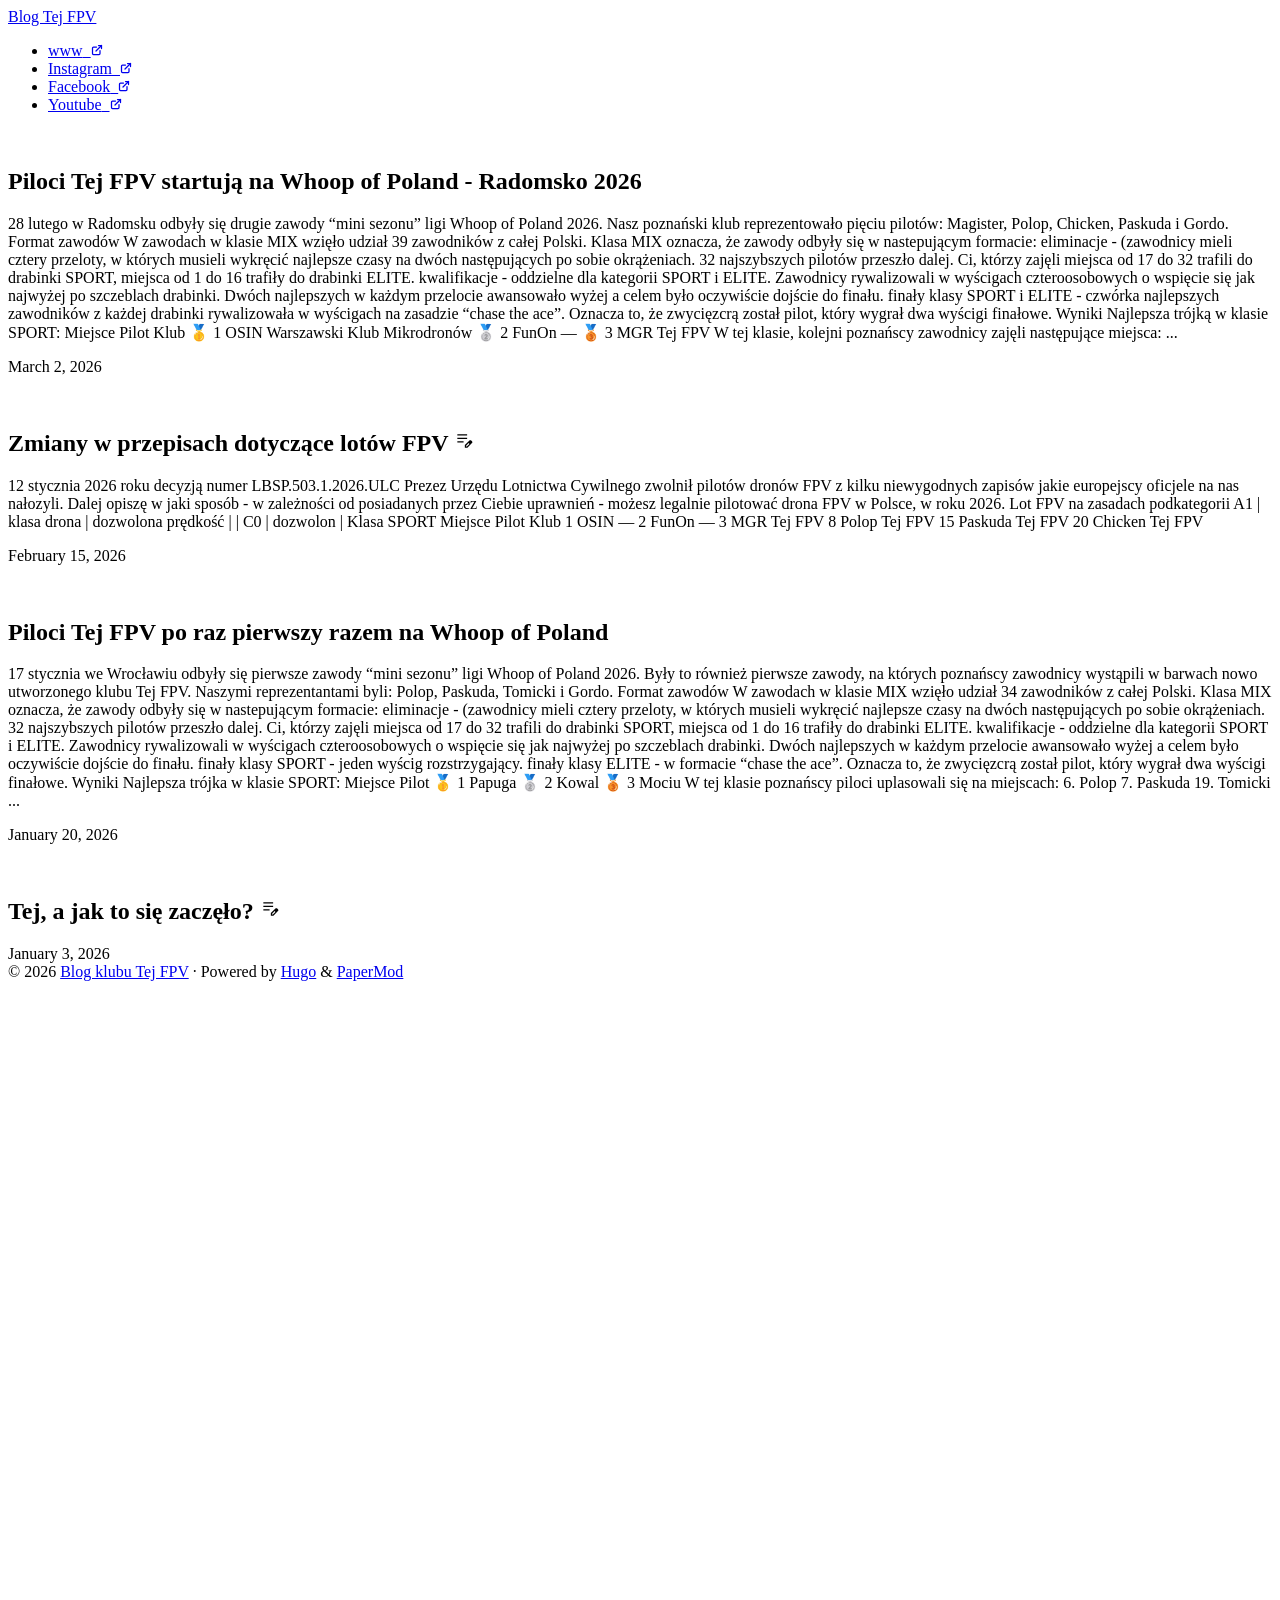
==== public/index.html @ b45e1db7 "konfuguracja pod github pages" ====
<!DOCTYPE html>
<html lang="en" dir="auto" data-theme="light">

<head>
	<meta name="generator" content="Hugo 0.154.5"><script src="/GordoIT/tejFPVblog.git/livereload.js?mindelay=10&amp;v=2&amp;port=1313&amp;path=GordoIT/tejFPVblog.git/livereload" data-no-instant defer></script><meta charset="utf-8">
<meta http-equiv="X-UA-Compatible" content="IE=edge">
<meta name="viewport" content="width=device-width, initial-scale=1, shrink-to-fit=no">
<meta name="robots" content="noindex, nofollow">
<title>Blog klubu Tej FPV</title>

<meta name="description" content="">
<meta name="author" content="">
<link rel="canonical" href="http://localhost:1313/GordoIT/tejFPVblog.git/">
<link crossorigin="anonymous" href="/GordoIT/tejFPVblog.git/assets/css/stylesheet.css" rel="preload stylesheet" as="style">
<link rel="icon" href="http://localhost:1313/favicon.ico">
<link rel="icon" type="image/png" sizes="16x16" href="http://localhost:1313/favicon-16x16.png">
<link rel="icon" type="image/png" sizes="32x32" href="http://localhost:1313/favicon-32x32.png">
<link rel="apple-touch-icon" href="http://localhost:1313/apple-touch-icon.png">
<link rel="mask-icon" href="http://localhost:1313/GordoIT/tejFPVblog.git/safari-pinned-tab.svg">
<meta name="theme-color" content="#2e2e33">
<meta name="msapplication-TileColor" content="#2e2e33">
<link rel="alternate" type="application/rss+xml" href="http://localhost:1313/GordoIT/tejFPVblog.git/index.xml" title="rss">
<link rel="alternate" hreflang="en" href="http://localhost:1313/GordoIT/tejFPVblog.git/">
<noscript>
    <style>
        #theme-toggle,
        .top-link {
            display: none;
        }

    </style>
</noscript>
</head>
<body class="list" id="top">
    <header class="header">
    <nav class="nav">
        <div class="logo">
            <a href="http://localhost:1313/GordoIT/tejFPVblog.git/" accesskey="h" title="Blog Tej FPV (Alt + H)">
                <img src="http://localhost:1313/apple-touch-icon.png" alt="" aria-label="logo"
                    height="55">Blog Tej FPV</a>
            <div class="logo-switches">
            </div>
        </div>
        <ul id="menu">
            <li>
                <a href="https://tejfpv.pl" title="www">
                    <span>www</span>&nbsp;
                    <svg fill="none" shape-rendering="geometricPrecision" stroke="currentColor" stroke-linecap="round"
                        stroke-linejoin="round" stroke-width="2.5" viewBox="0 0 24 24" height="12" width="12">
                        <path d="M18 13v6a2 2 0 01-2 2H5a2 2 0 01-2-2V8a2 2 0 012-2h6"></path>
                        <path d="M15 3h6v6"></path>
                        <path d="M10 14L21 3"></path>
                    </svg>
                </a>
            </li>
            <li>
                <a href="https://www.instagram.com/tej.fpv?igsh=d2VzbWdrbzBraWk=&amp;utm_source=qr" title="Instagram">
                    <span>Instagram</span>&nbsp;
                    <svg fill="none" shape-rendering="geometricPrecision" stroke="currentColor" stroke-linecap="round"
                        stroke-linejoin="round" stroke-width="2.5" viewBox="0 0 24 24" height="12" width="12">
                        <path d="M18 13v6a2 2 0 01-2 2H5a2 2 0 01-2-2V8a2 2 0 012-2h6"></path>
                        <path d="M15 3h6v6"></path>
                        <path d="M10 14L21 3"></path>
                    </svg>
                </a>
            </li>
            <li>
                <a href="https://www.facebook.com/TejFPV?mibextid=wwXIfr&amp;rdid=RxlaNXD54B6FsDV6&amp;share_url=https%3A%2F%2Fwww.facebook.com%2Fshare%2F1AU26y8Hhn%2F%3Fmibextid%3DwwXIfr" title="Facebook">
                    <span>Facebook</span>&nbsp;
                    <svg fill="none" shape-rendering="geometricPrecision" stroke="currentColor" stroke-linecap="round"
                        stroke-linejoin="round" stroke-width="2.5" viewBox="0 0 24 24" height="12" width="12">
                        <path d="M18 13v6a2 2 0 01-2 2H5a2 2 0 01-2-2V8a2 2 0 012-2h6"></path>
                        <path d="M15 3h6v6"></path>
                        <path d="M10 14L21 3"></path>
                    </svg>
                </a>
            </li>
            <li>
                <a href="https://www.youtube.com/@TejFPV" title="Youtube">
                    <span>Youtube</span>&nbsp;
                    <svg fill="none" shape-rendering="geometricPrecision" stroke="currentColor" stroke-linecap="round"
                        stroke-linejoin="round" stroke-width="2.5" viewBox="0 0 24 24" height="12" width="12">
                        <path d="M18 13v6a2 2 0 01-2 2H5a2 2 0 01-2-2V8a2 2 0 012-2h6"></path>
                        <path d="M15 3h6v6"></path>
                        <path d="M10 14L21 3"></path>
                    </svg>
                </a>
            </li>
        </ul>
    </nav>
</header>
<main class="main"> 

<article class="first-entry"> 
<figure class="entry-cover">
            <img loading="lazy" src="http://localhost:1313/GordoIT/tejFPVblog.git/posts/004_startujemy_na_whoopofpoland_radomsko_2026/cover_004_startujemy_na_whoop_of_poland_radomsko_2026.jpg" alt="">
</figure>
  <header class="entry-header">
    <h2 class="entry-hint-parent">Piloci Tej FPV startują na Whoop of Poland - Radomsko 2026
    </h2>
  </header>
  <div class="entry-content">
    <p>28 lutego w Radomsku odbyły się drugie zawody “mini sezonu” ligi Whoop of Poland 2026. Nasz poznański klub reprezentowało pięciu pilotów: Magister, Polop, Chicken, Paskuda i Gordo.
Format zawodów W zawodach w klasie MIX wzięło udział 39 zawodników z całej Polski. Klasa MIX oznacza, że zawody odbyły się w nastepującym formacie:
eliminacje - (zawodnicy mieli cztery przeloty, w których musieli wykręcić najlepsze czasy na dwóch następujących po sobie okrążeniach. 32 najszybszych pilotów przeszło dalej. Ci, którzy zajęli miejsca od 17 do 32 trafili do drabinki SPORT, miejsca od 1 do 16 trafiły do drabinki ELITE. kwalifikacje - oddzielne dla kategorii SPORT i ELITE. Zawodnicy rywalizowali w wyścigach czteroosobowych o wspięcie się jak najwyżej po szczeblach drabinki. Dwóch najlepszych w każdym przelocie awansowało wyżej a celem było oczywiście dojście do finału. finały klasy SPORT i ELITE - czwórka najlepszych zawodników z każdej drabinki rywalizowała w wyścigach na zasadzie “chase the ace”. Oznacza to, że zwycięzcrą został pilot, który wygrał dwa wyścigi finałowe. Wyniki Najlepsza trójką w klasie SPORT: Miejsce Pilot Klub 🥇 1 OSIN Warszawski Klub Mikrodronów 🥈 2 FunOn — 🥉 3 MGR Tej FPV W tej klasie, kolejni poznańscy zawodnicy zajęli następujące miejsca:
...</p>
  </div>
  <footer class="entry-footer"><span title='2026-03-02 00:00:00 +0000 UTC'>March 2, 2026</span></footer>
  <a class="entry-link" aria-label="post link to Piloci Tej FPV startują na Whoop of Poland - Radomsko 2026" href="http://localhost:1313/GordoIT/tejFPVblog.git/posts/004_startujemy_na_whoopofpoland_radomsko_2026/"></a>
</article>

<article class="post-entry"> 
<figure class="entry-cover">
            <img loading="lazy" src="http://localhost:1313/GordoIT/tejFPVblog.git/posts/003_zwolnienia_dla_pilotow_fpv/cover_003_zmiany_w_przepisach_dla_pilotow_fpv.jpg" alt="">
</figure>
  <header class="entry-header">
    <h2 class="entry-hint-parent">Zmiany w przepisach dotyczące lotów FPV
      <span class="entry-hint" title="Draft">
        <svg xmlns="http://www.w3.org/2000/svg" height="20" viewBox="0 -960 960 960" fill="currentColor">
          <path
            d="M160-410v-60h300v60H160Zm0-165v-60h470v60H160Zm0-165v-60h470v60H160Zm360 580v-123l221-220q9-9 20-13t22-4q12 0 23 4.5t20 13.5l37 37q9 9 13 20t4 22q0 11-4.5 22.5T862.09-380L643-160H520Zm300-263-37-37 37 37ZM580-220h38l121-122-18-19-19-18-122 121v38Zm141-141-19-18 37 37-18-19Z" />
        </svg>
      </span>
    </h2>
  </header>
  <div class="entry-content">
    <p>12 stycznia 2026 roku decyzją numer LBSP.503.1.2026.ULC Prezez Urzędu Lotnictwa Cywilnego zwolnił pilotów dronów FPV z kilku niewygodnych zapisów jakie europejscy oficjele na nas nałozyli. Dalej opiszę w jaki sposób - w zależności od posiadanych przez Ciebie uprawnień - możesz legalnie pilotować drona FPV w Polsce, w roku 2026.
Lot FPV na zasadach podkategorii A1 | klasa drona | dozwolona prędkość | | C0 | dozwolon |
Klasa SPORT Miejsce Pilot Klub 1 OSIN — 2 FunOn — 3 MGR Tej FPV 8 Polop Tej FPV 15 Paskuda Tej FPV 20 Chicken Tej FPV </p>
  </div>
  <footer class="entry-footer"><span title='2026-02-15 00:00:00 +0000 UTC'>February 15, 2026</span></footer>
  <a class="entry-link" aria-label="post link to Zmiany w przepisach dotyczące lotów FPV" href="http://localhost:1313/GordoIT/tejFPVblog.git/posts/003_zwolnienia_dla_pilotow_fpv/"></a>
</article>

<article class="post-entry"> 
<figure class="entry-cover">
            <img loading="lazy" src="http://localhost:1313/GordoIT/tejFPVblog.git/posts/002_whoopofpoland_wroclaw_2026/cover_002_startujemy_na_whoop_of_poland_wroclaw_2026.jpg" alt="">
</figure>
  <header class="entry-header">
    <h2 class="entry-hint-parent">Piloci Tej FPV po raz pierwszy razem na Whoop of Poland
    </h2>
  </header>
  <div class="entry-content">
    <p>17 stycznia we Wrocławiu odbyły się pierwsze zawody “mini sezonu” ligi Whoop of Poland 2026. Były to również pierwsze zawody, na których poznańscy zawodnicy wystąpili w barwach nowo utworzonego klubu Tej FPV. Naszymi reprezentantami byli: Polop, Paskuda, Tomicki i Gordo.
Format zawodów W zawodach w klasie MIX wzięło udział 34 zawodników z całej Polski. Klasa MIX oznacza, że zawody odbyły się w nastepującym formacie:
eliminacje - (zawodnicy mieli cztery przeloty, w których musieli wykręcić najlepsze czasy na dwóch następujących po sobie okrążeniach. 32 najszybszych pilotów przeszło dalej. Ci, którzy zajęli miejsca od 17 do 32 trafili do drabinki SPORT, miejsca od 1 do 16 trafiły do drabinki ELITE. kwalifikacje - oddzielne dla kategorii SPORT i ELITE. Zawodnicy rywalizowali w wyścigach czteroosobowych o wspięcie się jak najwyżej po szczeblach drabinki. Dwóch najlepszych w każdym przelocie awansowało wyżej a celem było oczywiście dojście do finału. finały klasy SPORT - jeden wyścig rozstrzygający. finały klasy ELITE - w formacie “chase the ace”. Oznacza to, że zwycięzcrą został pilot, który wygrał dwa wyścigi finałowe. Wyniki Najlepsza trójka w klasie SPORT: Miejsce Pilot 🥇 1 Papuga 🥈 2 Kowal 🥉 3 Mociu W tej klasie poznańscy piloci uplasowali się na miejscach: 6. Polop 7. Paskuda 19. Tomicki
...</p>
  </div>
  <footer class="entry-footer"><span title='2026-01-20 00:00:00 +0000 UTC'>January 20, 2026</span></footer>
  <a class="entry-link" aria-label="post link to Piloci Tej FPV po raz pierwszy razem na Whoop of Poland" href="http://localhost:1313/GordoIT/tejFPVblog.git/posts/002_whoopofpoland_wroclaw_2026/"></a>
</article>

<article class="post-entry"> 
<figure class="entry-cover">
            <img loading="lazy" src="http://localhost:1313/GordoIT/tejFPVblog.git/posts/001-poczatki-klubu-tej-fpv/cover_001_jak_tej_a_jak_to_sie_zaczelo.jpg" alt="">
</figure>
  <header class="entry-header">
    <h2 class="entry-hint-parent">Tej, a jak to się zaczęło?
      <span class="entry-hint" title="Draft">
        <svg xmlns="http://www.w3.org/2000/svg" height="20" viewBox="0 -960 960 960" fill="currentColor">
          <path
            d="M160-410v-60h300v60H160Zm0-165v-60h470v60H160Zm0-165v-60h470v60H160Zm360 580v-123l221-220q9-9 20-13t22-4q12 0 23 4.5t20 13.5l37 37q9 9 13 20t4 22q0 11-4.5 22.5T862.09-380L643-160H520Zm300-263-37-37 37 37ZM580-220h38l121-122-18-19-19-18-122 121v38Zm141-141-19-18 37 37-18-19Z" />
        </svg>
      </span>
    </h2>
  </header>
  <div class="entry-content">
    <p></p>
  </div>
  <footer class="entry-footer"><span title='2026-01-03 00:00:00 +0000 UTC'>January 3, 2026</span></footer>
  <a class="entry-link" aria-label="post link to Tej, a jak to się zaczęło?" href="http://localhost:1313/GordoIT/tejFPVblog.git/posts/001-poczatki-klubu-tej-fpv/"></a>
</article>
    </main>
    
<footer class="footer">
        <span>&copy; 2026 <a href="http://localhost:1313/GordoIT/tejFPVblog.git/">Blog klubu Tej FPV</a></span> · 

    <span>
        Powered by
        <a href="https://gohugo.io/" rel="noopener noreferrer" target="_blank">Hugo</a> &
        <a href="https://github.com/adityatelange/hugo-PaperMod/" rel="noopener" target="_blank">PaperMod</a>
    </span>
</footer>
<a href="#top" aria-label="go to top" title="Go to Top (Alt + G)" class="top-link" id="top-link" accesskey="g">
    <svg xmlns="http://www.w3.org/2000/svg" viewBox="0 0 12 6" fill="currentColor">
        <path d="M12 6H0l6-6z" />
    </svg>
</a>

<script>
    let menu = document.getElementById('menu');
    if (menu) {
        
        const scrollPosition = localStorage.getItem("menu-scroll-position");
        if (scrollPosition) {
            menu.scrollLeft = parseInt(scrollPosition, 10);
        }
        
        menu.onscroll = function () {
            localStorage.setItem("menu-scroll-position", menu.scrollLeft);
        }
    }

    document.querySelectorAll('a[href^="#"]').forEach(anchor => {
        anchor.addEventListener("click", function (e) {
            e.preventDefault();
            var id = this.getAttribute("href").substr(1);
            if (!window.matchMedia('(prefers-reduced-motion: reduce)').matches) {
                document.querySelector(`[id='${decodeURIComponent(id)}']`).scrollIntoView({
                    behavior: "smooth"
                });
            } else {
                document.querySelector(`[id='${decodeURIComponent(id)}']`).scrollIntoView();
            }
            if (id === "top") {
                history.replaceState(null, null, " ");
            } else {
                history.pushState(null, null, `#${id}`);
            }
        });
    });

</script>
<script>
    var mybutton = document.getElementById("top-link");
    window.onscroll = function () {
        if (document.body.scrollTop > 800 || document.documentElement.scrollTop > 800) {
            mybutton.style.visibility = "visible";
            mybutton.style.opacity = "1";
        } else {
            mybutton.style.visibility = "hidden";
            mybutton.style.opacity = "0";
        }
    };

</script>
</body>

</html>
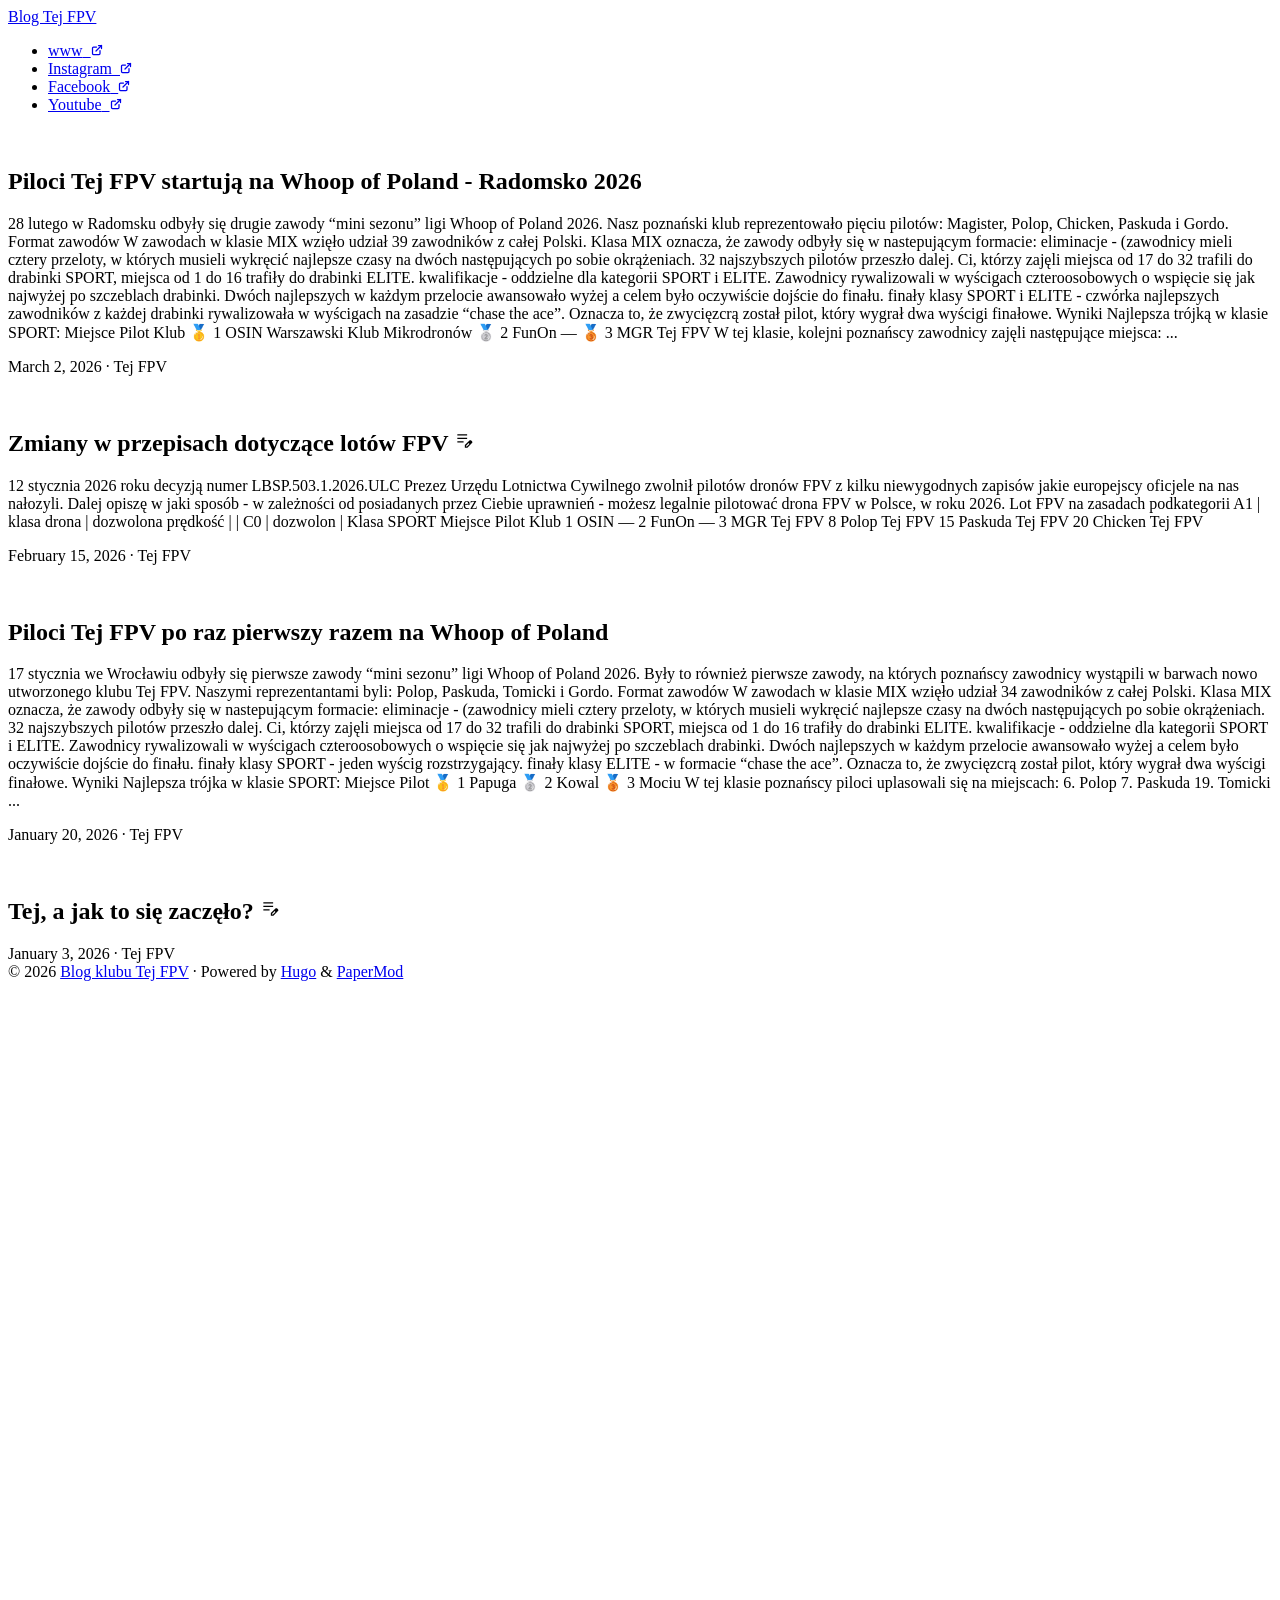
==== commit 622bcc5d: "changing domain name to tejfpv-blog.pl" ====
--- a/public/index.html
+++ b/public/index.html
@@ -2,25 +2,25 @@
 <html lang="en" dir="auto" data-theme="light">
 
 <head>
-	<meta name="generator" content="Hugo 0.154.5"><script src="/GordoIT/tejFPVblog.git/livereload.js?mindelay=10&amp;v=2&amp;port=1313&amp;path=GordoIT/tejFPVblog.git/livereload" data-no-instant defer></script><meta charset="utf-8">
+	<meta name="generator" content="Hugo 0.154.5"><script src="/tejFPVblog/livereload.js?mindelay=10&amp;v=2&amp;port=1313&amp;path=tejFPVblog/livereload" data-no-instant defer></script><meta charset="utf-8">
 <meta http-equiv="X-UA-Compatible" content="IE=edge">
 <meta name="viewport" content="width=device-width, initial-scale=1, shrink-to-fit=no">
 <meta name="robots" content="noindex, nofollow">
 <title>Blog klubu Tej FPV</title>
 
 <meta name="description" content="">
-<meta name="author" content="">
-<link rel="canonical" href="http://localhost:1313/GordoIT/tejFPVblog.git/">
-<link crossorigin="anonymous" href="/GordoIT/tejFPVblog.git/assets/css/stylesheet.css" rel="preload stylesheet" as="style">
+<meta name="author" content="Tej FPV">
+<link rel="canonical" href="http://localhost:1313/tejFPVblog/">
+<link crossorigin="anonymous" href="/tejFPVblog/assets/css/stylesheet.css" rel="preload stylesheet" as="style">
 <link rel="icon" href="http://localhost:1313/favicon.ico">
 <link rel="icon" type="image/png" sizes="16x16" href="http://localhost:1313/favicon-16x16.png">
 <link rel="icon" type="image/png" sizes="32x32" href="http://localhost:1313/favicon-32x32.png">
 <link rel="apple-touch-icon" href="http://localhost:1313/apple-touch-icon.png">
-<link rel="mask-icon" href="http://localhost:1313/GordoIT/tejFPVblog.git/safari-pinned-tab.svg">
+<link rel="mask-icon" href="http://localhost:1313/tejFPVblog/safari-pinned-tab.svg">
 <meta name="theme-color" content="#2e2e33">
 <meta name="msapplication-TileColor" content="#2e2e33">
-<link rel="alternate" type="application/rss+xml" href="http://localhost:1313/GordoIT/tejFPVblog.git/index.xml" title="rss">
-<link rel="alternate" hreflang="en" href="http://localhost:1313/GordoIT/tejFPVblog.git/">
+<link rel="alternate" type="application/rss+xml" href="http://localhost:1313/tejFPVblog/index.xml" title="rss">
+<link rel="alternate" hreflang="en" href="http://localhost:1313/tejFPVblog/">
 <noscript>
     <style>
         #theme-toggle,
@@ -35,7 +35,7 @@
     <header class="header">
     <nav class="nav">
         <div class="logo">
-            <a href="http://localhost:1313/GordoIT/tejFPVblog.git/" accesskey="h" title="Blog Tej FPV (Alt + H)">
+            <a href="http://localhost:1313/tejFPVblog/" accesskey="h" title="Blog Tej FPV (Alt + H)">
                 <img src="http://localhost:1313/apple-touch-icon.png" alt="" aria-label="logo"
                     height="55">Blog Tej FPV</a>
             <div class="logo-switches">
@@ -93,7 +93,7 @@
 
 <article class="first-entry"> 
 <figure class="entry-cover">
-            <img loading="lazy" src="http://localhost:1313/GordoIT/tejFPVblog.git/posts/004_startujemy_na_whoopofpoland_radomsko_2026/cover_004_startujemy_na_whoop_of_poland_radomsko_2026.jpg" alt="">
+            <img loading="lazy" src="http://localhost:1313/tejFPVblog/posts/004_startujemy_na_whoopofpoland_radomsko_2026/cover_004_startujemy_na_whoop_of_poland_radomsko_2026.jpg" alt="">
 </figure>
   <header class="entry-header">
     <h2 class="entry-hint-parent">Piloci Tej FPV startują na Whoop of Poland - Radomsko 2026
@@ -105,13 +105,13 @@
 eliminacje - (zawodnicy mieli cztery przeloty, w których musieli wykręcić najlepsze czasy na dwóch następujących po sobie okrążeniach. 32 najszybszych pilotów przeszło dalej. Ci, którzy zajęli miejsca od 17 do 32 trafili do drabinki SPORT, miejsca od 1 do 16 trafiły do drabinki ELITE. kwalifikacje - oddzielne dla kategorii SPORT i ELITE. Zawodnicy rywalizowali w wyścigach czteroosobowych o wspięcie się jak najwyżej po szczeblach drabinki. Dwóch najlepszych w każdym przelocie awansowało wyżej a celem było oczywiście dojście do finału. finały klasy SPORT i ELITE - czwórka najlepszych zawodników z każdej drabinki rywalizowała w wyścigach na zasadzie “chase the ace”. Oznacza to, że zwycięzcrą został pilot, który wygrał dwa wyścigi finałowe. Wyniki Najlepsza trójką w klasie SPORT: Miejsce Pilot Klub 🥇 1 OSIN Warszawski Klub Mikrodronów 🥈 2 FunOn — 🥉 3 MGR Tej FPV W tej klasie, kolejni poznańscy zawodnicy zajęli następujące miejsca:
 ...</p>
   </div>
-  <footer class="entry-footer"><span title='2026-03-02 00:00:00 +0000 UTC'>March 2, 2026</span></footer>
-  <a class="entry-link" aria-label="post link to Piloci Tej FPV startują na Whoop of Poland - Radomsko 2026" href="http://localhost:1313/GordoIT/tejFPVblog.git/posts/004_startujemy_na_whoopofpoland_radomsko_2026/"></a>
+  <footer class="entry-footer"><span title='2026-03-02 00:00:00 +0000 UTC'>March 2, 2026</span>&nbsp;·&nbsp;<span>Tej FPV</span></footer>
+  <a class="entry-link" aria-label="post link to Piloci Tej FPV startują na Whoop of Poland - Radomsko 2026" href="http://localhost:1313/tejFPVblog/posts/004_startujemy_na_whoopofpoland_radomsko_2026/"></a>
 </article>
 
 <article class="post-entry"> 
 <figure class="entry-cover">
-            <img loading="lazy" src="http://localhost:1313/GordoIT/tejFPVblog.git/posts/003_zwolnienia_dla_pilotow_fpv/cover_003_zmiany_w_przepisach_dla_pilotow_fpv.jpg" alt="">
+            <img loading="lazy" src="http://localhost:1313/tejFPVblog/posts/003_zwolnienia_dla_pilotow_fpv/cover_003_zmiany_w_przepisach_dla_pilotow_fpv.jpg" alt="">
 </figure>
   <header class="entry-header">
     <h2 class="entry-hint-parent">Zmiany w przepisach dotyczące lotów FPV
@@ -128,13 +128,13 @@
 Lot FPV na zasadach podkategorii A1 | klasa drona | dozwolona prędkość | | C0 | dozwolon |
 Klasa SPORT Miejsce Pilot Klub 1 OSIN — 2 FunOn — 3 MGR Tej FPV 8 Polop Tej FPV 15 Paskuda Tej FPV 20 Chicken Tej FPV </p>
   </div>
-  <footer class="entry-footer"><span title='2026-02-15 00:00:00 +0000 UTC'>February 15, 2026</span></footer>
-  <a class="entry-link" aria-label="post link to Zmiany w przepisach dotyczące lotów FPV" href="http://localhost:1313/GordoIT/tejFPVblog.git/posts/003_zwolnienia_dla_pilotow_fpv/"></a>
+  <footer class="entry-footer"><span title='2026-02-15 00:00:00 +0000 UTC'>February 15, 2026</span>&nbsp;·&nbsp;<span>Tej FPV</span></footer>
+  <a class="entry-link" aria-label="post link to Zmiany w przepisach dotyczące lotów FPV" href="http://localhost:1313/tejFPVblog/posts/003_zwolnienia_dla_pilotow_fpv/"></a>
 </article>
 
 <article class="post-entry"> 
 <figure class="entry-cover">
-            <img loading="lazy" src="http://localhost:1313/GordoIT/tejFPVblog.git/posts/002_whoopofpoland_wroclaw_2026/cover_002_startujemy_na_whoop_of_poland_wroclaw_2026.jpg" alt="">
+            <img loading="lazy" src="http://localhost:1313/tejFPVblog/posts/002_whoopofpoland_wroclaw_2026/cover_002_startujemy_na_whoop_of_poland_wroclaw_2026.jpg" alt="">
 </figure>
   <header class="entry-header">
     <h2 class="entry-hint-parent">Piloci Tej FPV po raz pierwszy razem na Whoop of Poland
@@ -146,13 +146,13 @@
 eliminacje - (zawodnicy mieli cztery przeloty, w których musieli wykręcić najlepsze czasy na dwóch następujących po sobie okrążeniach. 32 najszybszych pilotów przeszło dalej. Ci, którzy zajęli miejsca od 17 do 32 trafili do drabinki SPORT, miejsca od 1 do 16 trafiły do drabinki ELITE. kwalifikacje - oddzielne dla kategorii SPORT i ELITE. Zawodnicy rywalizowali w wyścigach czteroosobowych o wspięcie się jak najwyżej po szczeblach drabinki. Dwóch najlepszych w każdym przelocie awansowało wyżej a celem było oczywiście dojście do finału. finały klasy SPORT - jeden wyścig rozstrzygający. finały klasy ELITE - w formacie “chase the ace”. Oznacza to, że zwycięzcrą został pilot, który wygrał dwa wyścigi finałowe. Wyniki Najlepsza trójka w klasie SPORT: Miejsce Pilot 🥇 1 Papuga 🥈 2 Kowal 🥉 3 Mociu W tej klasie poznańscy piloci uplasowali się na miejscach: 6. Polop 7. Paskuda 19. Tomicki
 ...</p>
   </div>
-  <footer class="entry-footer"><span title='2026-01-20 00:00:00 +0000 UTC'>January 20, 2026</span></footer>
-  <a class="entry-link" aria-label="post link to Piloci Tej FPV po raz pierwszy razem na Whoop of Poland" href="http://localhost:1313/GordoIT/tejFPVblog.git/posts/002_whoopofpoland_wroclaw_2026/"></a>
+  <footer class="entry-footer"><span title='2026-01-20 00:00:00 +0000 UTC'>January 20, 2026</span>&nbsp;·&nbsp;<span>Tej FPV</span></footer>
+  <a class="entry-link" aria-label="post link to Piloci Tej FPV po raz pierwszy razem na Whoop of Poland" href="http://localhost:1313/tejFPVblog/posts/002_whoopofpoland_wroclaw_2026/"></a>
 </article>
 
 <article class="post-entry"> 
 <figure class="entry-cover">
-            <img loading="lazy" src="http://localhost:1313/GordoIT/tejFPVblog.git/posts/001-poczatki-klubu-tej-fpv/cover_001_jak_tej_a_jak_to_sie_zaczelo.jpg" alt="">
+            <img loading="lazy" src="http://localhost:1313/tejFPVblog/posts/001-poczatki-klubu-tej-fpv/cover_001_jak_tej_a_jak_to_sie_zaczelo.jpg" alt="">
 </figure>
   <header class="entry-header">
     <h2 class="entry-hint-parent">Tej, a jak to się zaczęło?
@@ -167,13 +167,13 @@
   <div class="entry-content">
     <p></p>
   </div>
-  <footer class="entry-footer"><span title='2026-01-03 00:00:00 +0000 UTC'>January 3, 2026</span></footer>
-  <a class="entry-link" aria-label="post link to Tej, a jak to się zaczęło?" href="http://localhost:1313/GordoIT/tejFPVblog.git/posts/001-poczatki-klubu-tej-fpv/"></a>
+  <footer class="entry-footer"><span title='2026-01-03 00:00:00 +0000 UTC'>January 3, 2026</span>&nbsp;·&nbsp;<span>Tej FPV</span></footer>
+  <a class="entry-link" aria-label="post link to Tej, a jak to się zaczęło?" href="http://localhost:1313/tejFPVblog/posts/001-poczatki-klubu-tej-fpv/"></a>
 </article>
     </main>
     
 <footer class="footer">
-        <span>&copy; 2026 <a href="http://localhost:1313/GordoIT/tejFPVblog.git/">Blog klubu Tej FPV</a></span> · 
+        <span>&copy; 2026 <a href="http://localhost:1313/tejFPVblog/">Blog klubu Tej FPV</a></span> · 
 
     <span>
         Powered by
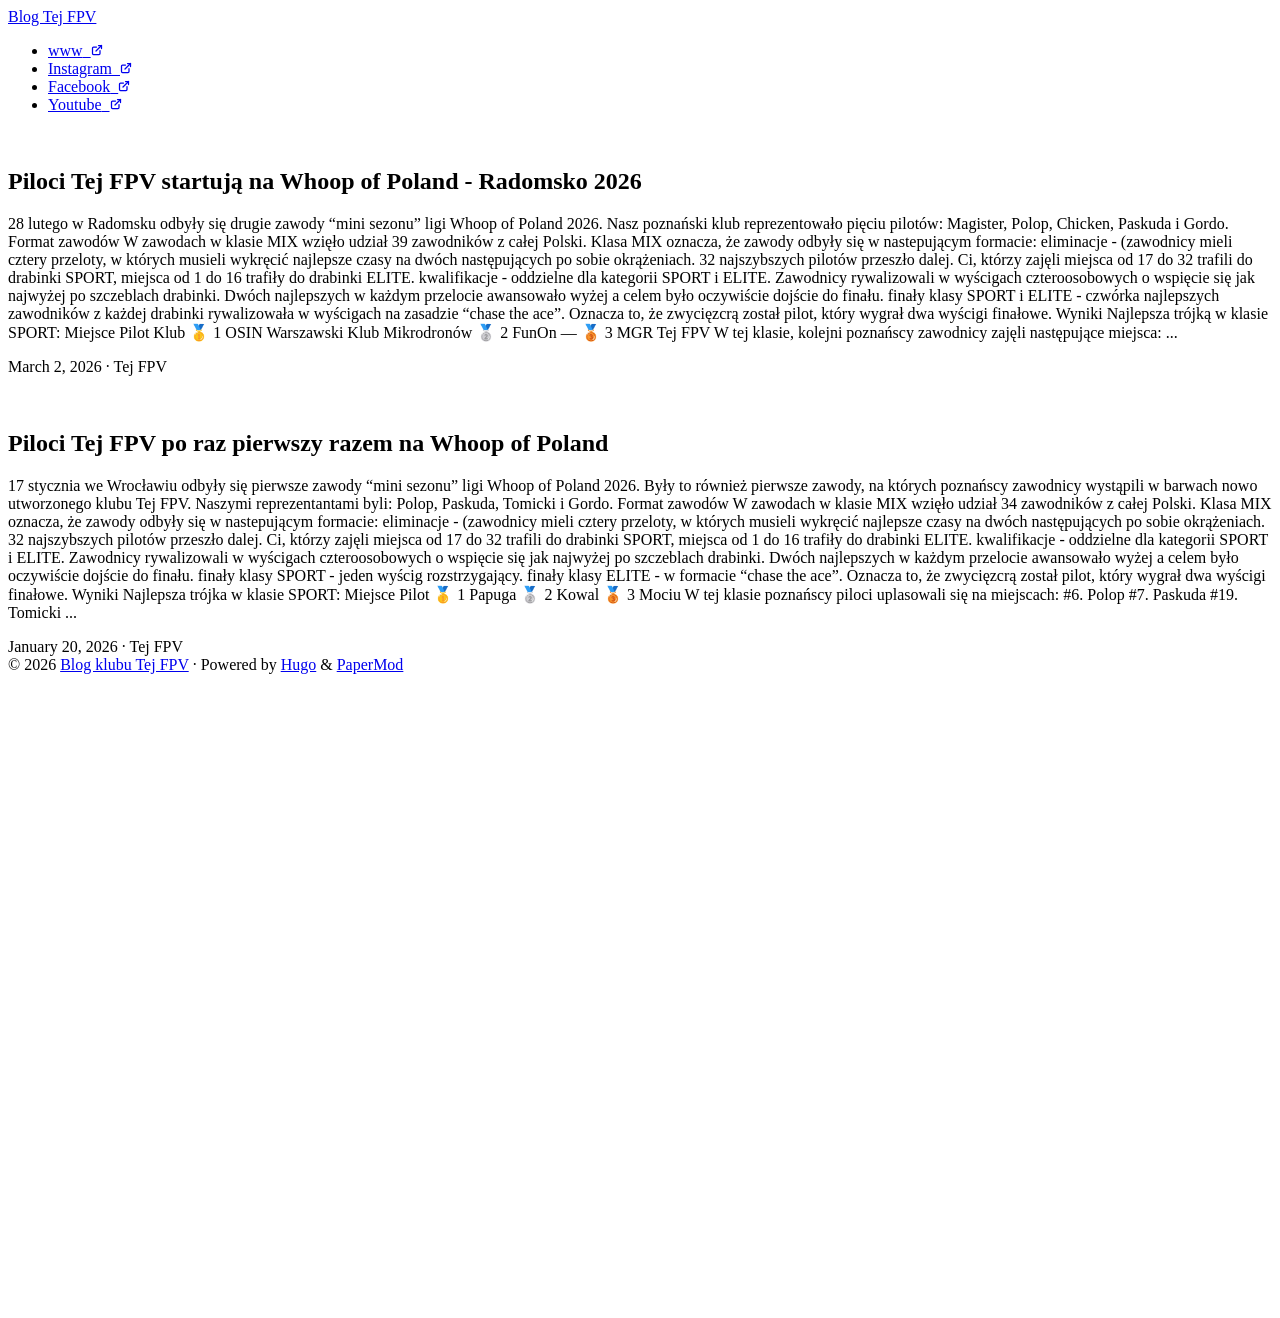
==== commit 67f61db1: "aktualizacja postow z zawodow" ====
--- a/public/index.html
+++ b/public/index.html
@@ -2,7 +2,7 @@
 <html lang="en" dir="auto" data-theme="light">
 
 <head>
-	<meta name="generator" content="Hugo 0.154.5"><script src="/tejFPVblog/livereload.js?mindelay=10&amp;v=2&amp;port=1313&amp;path=tejFPVblog/livereload" data-no-instant defer></script><meta charset="utf-8">
+	<meta name="generator" content="Hugo 0.154.5"><script src="/livereload.js?mindelay=10&amp;v=2&amp;port=1313&amp;path=livereload" data-no-instant defer></script><meta charset="utf-8">
 <meta http-equiv="X-UA-Compatible" content="IE=edge">
 <meta name="viewport" content="width=device-width, initial-scale=1, shrink-to-fit=no">
 <meta name="robots" content="noindex, nofollow">
@@ -10,17 +10,17 @@
 
 <meta name="description" content="">
 <meta name="author" content="Tej FPV">
-<link rel="canonical" href="http://localhost:1313/tejFPVblog/">
-<link crossorigin="anonymous" href="/tejFPVblog/assets/css/stylesheet.css" rel="preload stylesheet" as="style">
+<link rel="canonical" href="http://localhost:1313/">
+<link crossorigin="anonymous" href="/assets/css/stylesheet.css" rel="preload stylesheet" as="style">
 <link rel="icon" href="http://localhost:1313/favicon.ico">
 <link rel="icon" type="image/png" sizes="16x16" href="http://localhost:1313/favicon-16x16.png">
 <link rel="icon" type="image/png" sizes="32x32" href="http://localhost:1313/favicon-32x32.png">
 <link rel="apple-touch-icon" href="http://localhost:1313/apple-touch-icon.png">
-<link rel="mask-icon" href="http://localhost:1313/tejFPVblog/safari-pinned-tab.svg">
+<link rel="mask-icon" href="http://localhost:1313/safari-pinned-tab.svg">
 <meta name="theme-color" content="#2e2e33">
 <meta name="msapplication-TileColor" content="#2e2e33">
-<link rel="alternate" type="application/rss+xml" href="http://localhost:1313/tejFPVblog/index.xml" title="rss">
-<link rel="alternate" hreflang="en" href="http://localhost:1313/tejFPVblog/">
+<link rel="alternate" type="application/rss+xml" href="http://localhost:1313/index.xml" title="rss">
+<link rel="alternate" hreflang="en" href="http://localhost:1313/">
 <noscript>
     <style>
         #theme-toggle,
@@ -35,7 +35,7 @@
     <header class="header">
     <nav class="nav">
         <div class="logo">
-            <a href="http://localhost:1313/tejFPVblog/" accesskey="h" title="Blog Tej FPV (Alt + H)">
+            <a href="http://localhost:1313/" accesskey="h" title="Blog Tej FPV (Alt + H)">
                 <img src="http://localhost:1313/apple-touch-icon.png" alt="" aria-label="logo"
                     height="55">Blog Tej FPV</a>
             <div class="logo-switches">
@@ -93,7 +93,7 @@
 
 <article class="first-entry"> 
 <figure class="entry-cover">
-            <img loading="lazy" src="http://localhost:1313/tejFPVblog/posts/004_startujemy_na_whoopofpoland_radomsko_2026/cover_004_startujemy_na_whoop_of_poland_radomsko_2026.jpg" alt="">
+            <img loading="lazy" src="http://localhost:1313/posts/004_startujemy_na_whoopofpoland_radomsko_2026/cover_004_startujemy_na_whoop_of_poland_radomsko_2026.jpg" alt="">
 </figure>
   <header class="entry-header">
     <h2 class="entry-hint-parent">Piloci Tej FPV startują na Whoop of Poland - Radomsko 2026
@@ -106,35 +106,12 @@
 ...</p>
   </div>
   <footer class="entry-footer"><span title='2026-03-02 00:00:00 +0000 UTC'>March 2, 2026</span>&nbsp;·&nbsp;<span>Tej FPV</span></footer>
-  <a class="entry-link" aria-label="post link to Piloci Tej FPV startują na Whoop of Poland - Radomsko 2026" href="http://localhost:1313/tejFPVblog/posts/004_startujemy_na_whoopofpoland_radomsko_2026/"></a>
+  <a class="entry-link" aria-label="post link to Piloci Tej FPV startują na Whoop of Poland - Radomsko 2026" href="http://localhost:1313/posts/004_startujemy_na_whoopofpoland_radomsko_2026/"></a>
 </article>
 
 <article class="post-entry"> 
 <figure class="entry-cover">
-            <img loading="lazy" src="http://localhost:1313/tejFPVblog/posts/003_zwolnienia_dla_pilotow_fpv/cover_003_zmiany_w_przepisach_dla_pilotow_fpv.jpg" alt="">
-</figure>
-  <header class="entry-header">
-    <h2 class="entry-hint-parent">Zmiany w przepisach dotyczące lotów FPV
-      <span class="entry-hint" title="Draft">
-        <svg xmlns="http://www.w3.org/2000/svg" height="20" viewBox="0 -960 960 960" fill="currentColor">
-          <path
-            d="M160-410v-60h300v60H160Zm0-165v-60h470v60H160Zm0-165v-60h470v60H160Zm360 580v-123l221-220q9-9 20-13t22-4q12 0 23 4.5t20 13.5l37 37q9 9 13 20t4 22q0 11-4.5 22.5T862.09-380L643-160H520Zm300-263-37-37 37 37ZM580-220h38l121-122-18-19-19-18-122 121v38Zm141-141-19-18 37 37-18-19Z" />
-        </svg>
-      </span>
-    </h2>
-  </header>
-  <div class="entry-content">
-    <p>12 stycznia 2026 roku decyzją numer LBSP.503.1.2026.ULC Prezez Urzędu Lotnictwa Cywilnego zwolnił pilotów dronów FPV z kilku niewygodnych zapisów jakie europejscy oficjele na nas nałozyli. Dalej opiszę w jaki sposób - w zależności od posiadanych przez Ciebie uprawnień - możesz legalnie pilotować drona FPV w Polsce, w roku 2026.
-Lot FPV na zasadach podkategorii A1 | klasa drona | dozwolona prędkość | | C0 | dozwolon |
-Klasa SPORT Miejsce Pilot Klub 1 OSIN — 2 FunOn — 3 MGR Tej FPV 8 Polop Tej FPV 15 Paskuda Tej FPV 20 Chicken Tej FPV </p>
-  </div>
-  <footer class="entry-footer"><span title='2026-02-15 00:00:00 +0000 UTC'>February 15, 2026</span>&nbsp;·&nbsp;<span>Tej FPV</span></footer>
-  <a class="entry-link" aria-label="post link to Zmiany w przepisach dotyczące lotów FPV" href="http://localhost:1313/tejFPVblog/posts/003_zwolnienia_dla_pilotow_fpv/"></a>
-</article>
-
-<article class="post-entry"> 
-<figure class="entry-cover">
-            <img loading="lazy" src="http://localhost:1313/tejFPVblog/posts/002_whoopofpoland_wroclaw_2026/cover_002_startujemy_na_whoop_of_poland_wroclaw_2026.jpg" alt="">
+            <img loading="lazy" src="http://localhost:1313/posts/002_whoopofpoland_wroclaw_2026/cover_002_startujemy_na_whoop_of_poland_wroclaw_2026.jpg" alt="">
 </figure>
   <header class="entry-header">
     <h2 class="entry-hint-parent">Piloci Tej FPV po raz pierwszy razem na Whoop of Poland
@@ -143,37 +120,19 @@
   <div class="entry-content">
     <p>17 stycznia we Wrocławiu odbyły się pierwsze zawody “mini sezonu” ligi Whoop of Poland 2026. Były to również pierwsze zawody, na których poznańscy zawodnicy wystąpili w barwach nowo utworzonego klubu Tej FPV. Naszymi reprezentantami byli: Polop, Paskuda, Tomicki i Gordo.
 Format zawodów W zawodach w klasie MIX wzięło udział 34 zawodników z całej Polski. Klasa MIX oznacza, że zawody odbyły się w nastepującym formacie:
-eliminacje - (zawodnicy mieli cztery przeloty, w których musieli wykręcić najlepsze czasy na dwóch następujących po sobie okrążeniach. 32 najszybszych pilotów przeszło dalej. Ci, którzy zajęli miejsca od 17 do 32 trafili do drabinki SPORT, miejsca od 1 do 16 trafiły do drabinki ELITE. kwalifikacje - oddzielne dla kategorii SPORT i ELITE. Zawodnicy rywalizowali w wyścigach czteroosobowych o wspięcie się jak najwyżej po szczeblach drabinki. Dwóch najlepszych w każdym przelocie awansowało wyżej a celem było oczywiście dojście do finału. finały klasy SPORT - jeden wyścig rozstrzygający. finały klasy ELITE - w formacie “chase the ace”. Oznacza to, że zwycięzcrą został pilot, który wygrał dwa wyścigi finałowe. Wyniki Najlepsza trójka w klasie SPORT: Miejsce Pilot 🥇 1 Papuga 🥈 2 Kowal 🥉 3 Mociu W tej klasie poznańscy piloci uplasowali się na miejscach: 6. Polop 7. Paskuda 19. Tomicki
+eliminacje - (zawodnicy mieli cztery przeloty, w których musieli wykręcić najlepsze czasy na dwóch następujących po sobie okrążeniach. 32 najszybszych pilotów przeszło dalej. Ci, którzy zajęli miejsca od 17 do 32 trafili do drabinki SPORT, miejsca od 1 do 16 trafiły do drabinki ELITE. kwalifikacje - oddzielne dla kategorii SPORT i ELITE. Zawodnicy rywalizowali w wyścigach czteroosobowych o wspięcie się jak najwyżej po szczeblach drabinki. Dwóch najlepszych w każdym przelocie awansowało wyżej a celem było oczywiście dojście do finału. finały klasy SPORT - jeden wyścig rozstrzygający. finały klasy ELITE - w formacie “chase the ace”. Oznacza to, że zwycięzcrą został pilot, który wygrał dwa wyścigi finałowe. Wyniki Najlepsza trójka w klasie SPORT: Miejsce Pilot 🥇 1 Papuga 🥈 2 Kowal 🥉 3 Mociu W tej klasie poznańscy piloci uplasowali się na miejscach:
+#6. Polop
+#7. Paskuda
+#19. Tomicki
 ...</p>
   </div>
   <footer class="entry-footer"><span title='2026-01-20 00:00:00 +0000 UTC'>January 20, 2026</span>&nbsp;·&nbsp;<span>Tej FPV</span></footer>
-  <a class="entry-link" aria-label="post link to Piloci Tej FPV po raz pierwszy razem na Whoop of Poland" href="http://localhost:1313/tejFPVblog/posts/002_whoopofpoland_wroclaw_2026/"></a>
-</article>
-
-<article class="post-entry"> 
-<figure class="entry-cover">
-            <img loading="lazy" src="http://localhost:1313/tejFPVblog/posts/001-poczatki-klubu-tej-fpv/cover_001_jak_tej_a_jak_to_sie_zaczelo.jpg" alt="">
-</figure>
-  <header class="entry-header">
-    <h2 class="entry-hint-parent">Tej, a jak to się zaczęło?
-      <span class="entry-hint" title="Draft">
-        <svg xmlns="http://www.w3.org/2000/svg" height="20" viewBox="0 -960 960 960" fill="currentColor">
-          <path
-            d="M160-410v-60h300v60H160Zm0-165v-60h470v60H160Zm0-165v-60h470v60H160Zm360 580v-123l221-220q9-9 20-13t22-4q12 0 23 4.5t20 13.5l37 37q9 9 13 20t4 22q0 11-4.5 22.5T862.09-380L643-160H520Zm300-263-37-37 37 37ZM580-220h38l121-122-18-19-19-18-122 121v38Zm141-141-19-18 37 37-18-19Z" />
-        </svg>
-      </span>
-    </h2>
-  </header>
-  <div class="entry-content">
-    <p></p>
-  </div>
-  <footer class="entry-footer"><span title='2026-01-03 00:00:00 +0000 UTC'>January 3, 2026</span>&nbsp;·&nbsp;<span>Tej FPV</span></footer>
-  <a class="entry-link" aria-label="post link to Tej, a jak to się zaczęło?" href="http://localhost:1313/tejFPVblog/posts/001-poczatki-klubu-tej-fpv/"></a>
+  <a class="entry-link" aria-label="post link to Piloci Tej FPV po raz pierwszy razem na Whoop of Poland" href="http://localhost:1313/posts/002_whoopofpoland_wroclaw_2026/"></a>
 </article>
     </main>
     
 <footer class="footer">
-        <span>&copy; 2026 <a href="http://localhost:1313/tejFPVblog/">Blog klubu Tej FPV</a></span> · 
+        <span>&copy; 2026 <a href="http://localhost:1313/">Blog klubu Tej FPV</a></span> · 
 
     <span>
         Powered by
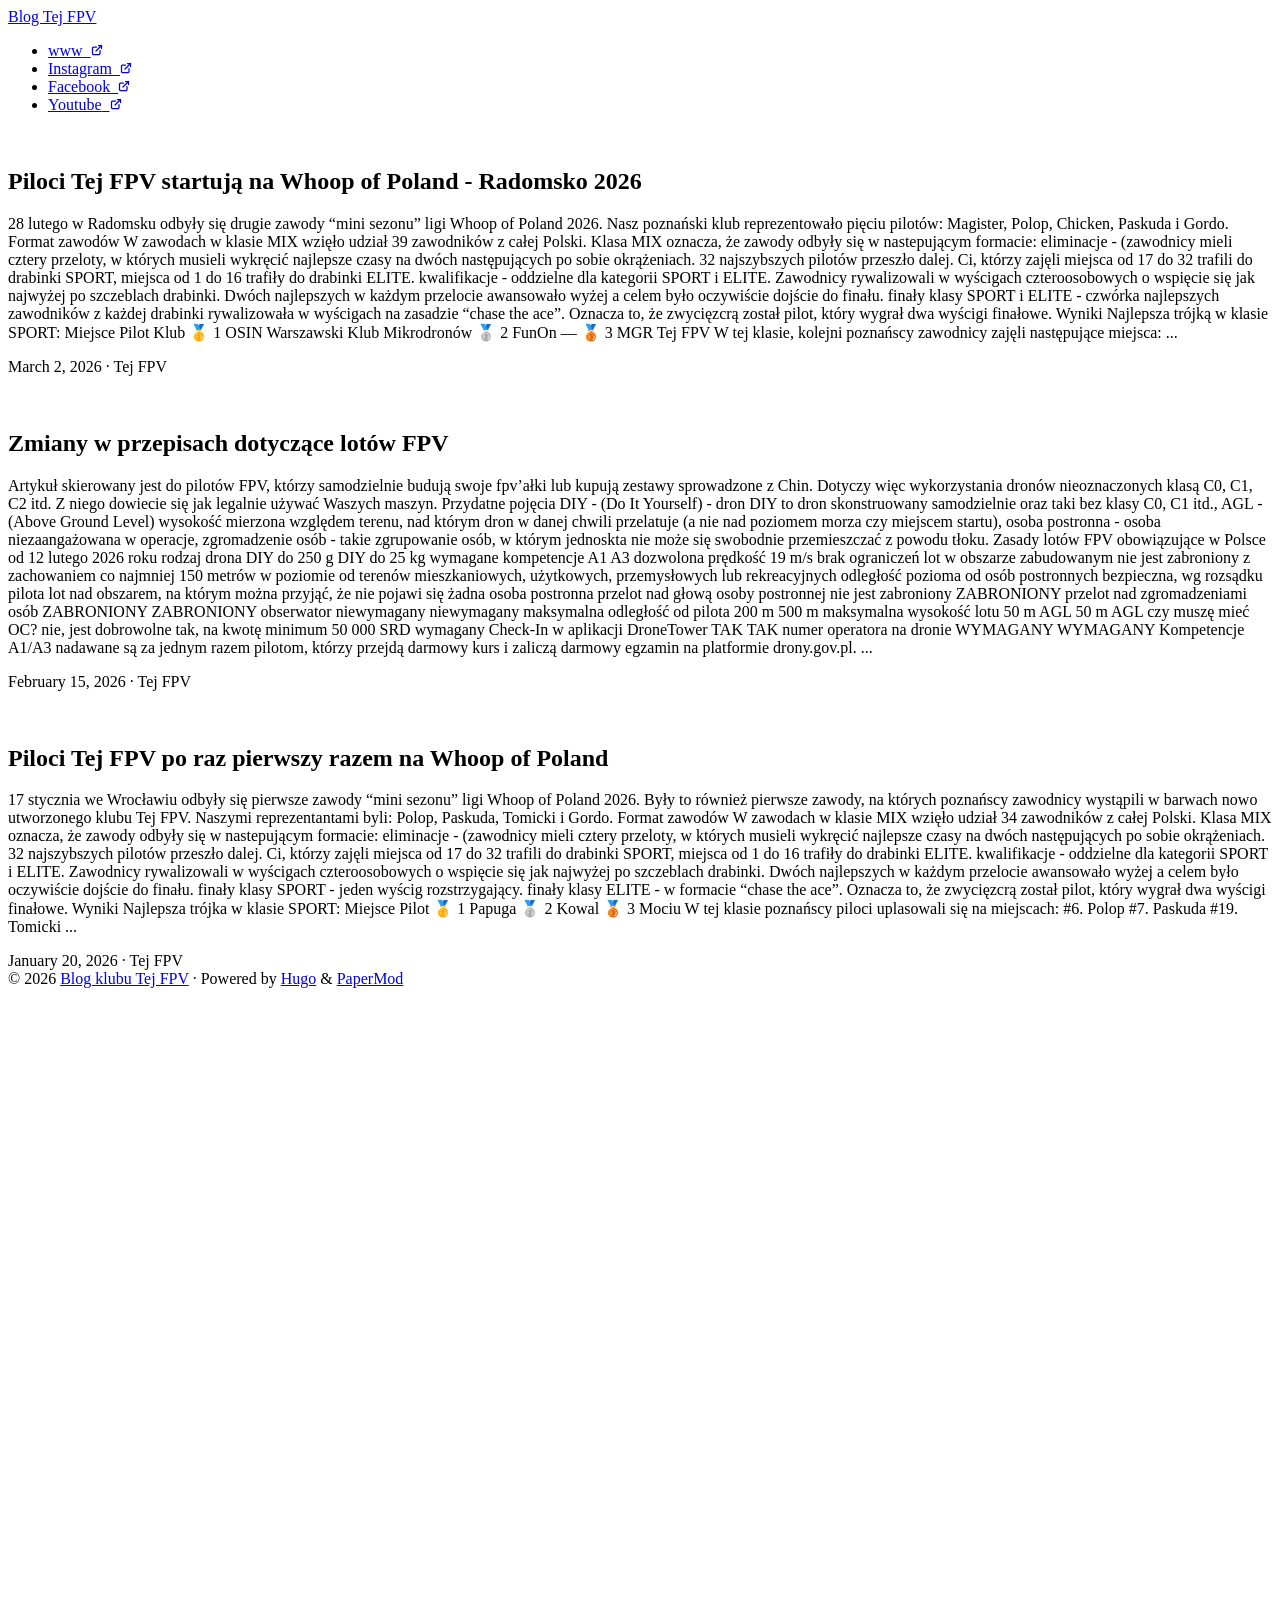
==== commit 7f0f9d54: "artykul o fpv" ====
--- a/public/index.html
+++ b/public/index.html
@@ -107,6 +107,23 @@
   </div>
   <footer class="entry-footer"><span title='2026-03-02 00:00:00 +0000 UTC'>March 2, 2026</span>&nbsp;·&nbsp;<span>Tej FPV</span></footer>
   <a class="entry-link" aria-label="post link to Piloci Tej FPV startują na Whoop of Poland - Radomsko 2026" href="http://localhost:1313/posts/004_startujemy_na_whoopofpoland_radomsko_2026/"></a>
+</article>
+
+<article class="post-entry"> 
+<figure class="entry-cover">
+            <img loading="lazy" src="http://localhost:1313/posts/003_zwolnienia_dla_pilotow_fpv/cover_003_zmiany_w_przepisach_dla_pilotow_fpv.jpg" alt="">
+</figure>
+  <header class="entry-header">
+    <h2 class="entry-hint-parent">Zmiany w przepisach dotyczące lotów FPV
+    </h2>
+  </header>
+  <div class="entry-content">
+    <p>Artykuł skierowany jest do pilotów FPV, którzy samodzielnie budują swoje fpv’ałki lub kupują zestawy sprowadzone z Chin. Dotyczy więc wykorzystania dronów nieoznaczonych klasą C0, C1, C2 itd. Z niego dowiecie się jak legalnie używać Waszych maszyn.
+Przydatne pojęcia DIY - (Do It Yourself) - dron DIY to dron skonstruowany samodzielnie oraz taki bez klasy C0, C1 itd., AGL - (Above Ground Level) wysokość mierzona względem terenu, nad którym dron w danej chwili przelatuje (a nie nad poziomem morza czy miejscem startu), osoba postronna - osoba niezaangażowana w operacje, zgromadzenie osób - takie zgrupowanie osób, w którym jednoskta nie może się swobodnie przemieszczać z powodu tłoku. Zasady lotów FPV obowiązujące w Polsce od 12 lutego 2026 roku rodzaj drona DIY do 250 g DIY do 25 kg wymagane kompetencje A1 A3 dozwolona prędkość 19 m/s brak ograniczeń lot w obszarze zabudowanym nie jest zabroniony z zachowaniem co najmniej 150 metrów w poziomie od terenów mieszkaniowych, użytkowych, przemysłowych lub rekreacyjnych odległość pozioma od osób postronnych bezpieczna, wg rozsądku pilota lot nad obszarem, na którym można przyjąć, że nie pojawi się żadna osoba postronna przelot nad głową osoby postronnej nie jest zabroniony ZABRONIONY przelot nad zgromadzeniami osób ZABRONIONY ZABRONIONY obserwator niewymagany niewymagany maksymalna odległość od pilota 200 m 500 m maksymalna wysokość lotu 50 m AGL 50 m AGL czy muszę mieć OC? nie, jest dobrowolne tak, na kwotę minimum 50 000 SRD wymagany Check-In w aplikacji DroneTower TAK TAK numer operatora na dronie WYMAGANY WYMAGANY Kompetencje A1/A3 nadawane są za jednym razem pilotom, którzy przejdą darmowy kurs i zaliczą darmowy egzamin na platformie drony.gov.pl.
+...</p>
+  </div>
+  <footer class="entry-footer"><span title='2026-02-15 00:00:00 +0000 UTC'>February 15, 2026</span>&nbsp;·&nbsp;<span>Tej FPV</span></footer>
+  <a class="entry-link" aria-label="post link to Zmiany w przepisach dotyczące lotów FPV" href="http://localhost:1313/posts/003_zwolnienia_dla_pilotow_fpv/"></a>
 </article>
 
 <article class="post-entry"> 
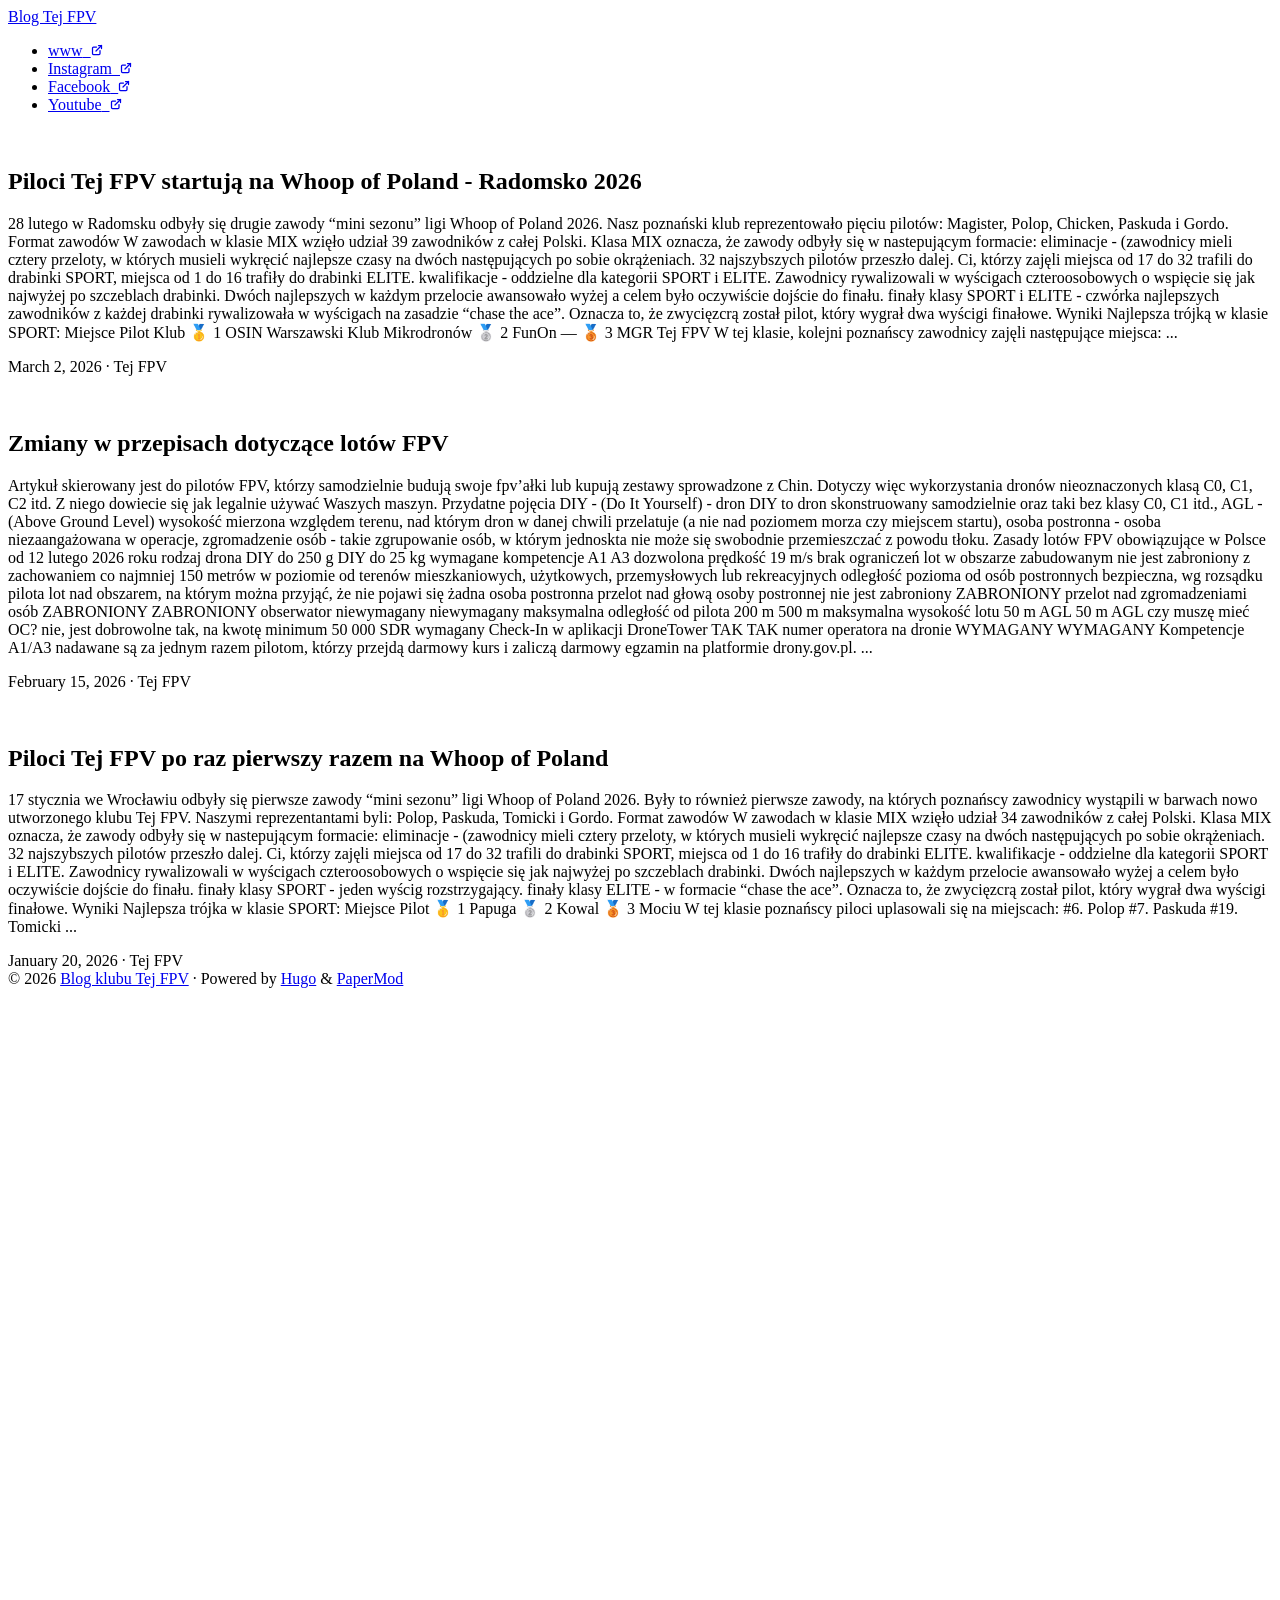
==== commit e64adbf4: "poprawki w artykule o przepisach FPV" ====
--- a/public/index.html
+++ b/public/index.html
@@ -119,7 +119,7 @@
   </header>
   <div class="entry-content">
     <p>Artykuł skierowany jest do pilotów FPV, którzy samodzielnie budują swoje fpv’ałki lub kupują zestawy sprowadzone z Chin. Dotyczy więc wykorzystania dronów nieoznaczonych klasą C0, C1, C2 itd. Z niego dowiecie się jak legalnie używać Waszych maszyn.
-Przydatne pojęcia DIY - (Do It Yourself) - dron DIY to dron skonstruowany samodzielnie oraz taki bez klasy C0, C1 itd., AGL - (Above Ground Level) wysokość mierzona względem terenu, nad którym dron w danej chwili przelatuje (a nie nad poziomem morza czy miejscem startu), osoba postronna - osoba niezaangażowana w operacje, zgromadzenie osób - takie zgrupowanie osób, w którym jednoskta nie może się swobodnie przemieszczać z powodu tłoku. Zasady lotów FPV obowiązujące w Polsce od 12 lutego 2026 roku rodzaj drona DIY do 250 g DIY do 25 kg wymagane kompetencje A1 A3 dozwolona prędkość 19 m/s brak ograniczeń lot w obszarze zabudowanym nie jest zabroniony z zachowaniem co najmniej 150 metrów w poziomie od terenów mieszkaniowych, użytkowych, przemysłowych lub rekreacyjnych odległość pozioma od osób postronnych bezpieczna, wg rozsądku pilota lot nad obszarem, na którym można przyjąć, że nie pojawi się żadna osoba postronna przelot nad głową osoby postronnej nie jest zabroniony ZABRONIONY przelot nad zgromadzeniami osób ZABRONIONY ZABRONIONY obserwator niewymagany niewymagany maksymalna odległość od pilota 200 m 500 m maksymalna wysokość lotu 50 m AGL 50 m AGL czy muszę mieć OC? nie, jest dobrowolne tak, na kwotę minimum 50 000 SRD wymagany Check-In w aplikacji DroneTower TAK TAK numer operatora na dronie WYMAGANY WYMAGANY Kompetencje A1/A3 nadawane są za jednym razem pilotom, którzy przejdą darmowy kurs i zaliczą darmowy egzamin na platformie drony.gov.pl.
+Przydatne pojęcia DIY - (Do It Yourself) - dron DIY to dron skonstruowany samodzielnie oraz taki bez klasy C0, C1 itd., AGL - (Above Ground Level) wysokość mierzona względem terenu, nad którym dron w danej chwili przelatuje (a nie nad poziomem morza czy miejscem startu), osoba postronna - osoba niezaangażowana w operacje, zgromadzenie osób - takie zgrupowanie osób, w którym jednoskta nie może się swobodnie przemieszczać z powodu tłoku. Zasady lotów FPV obowiązujące w Polsce od 12 lutego 2026 roku rodzaj drona DIY do 250 g DIY do 25 kg wymagane kompetencje A1 A3 dozwolona prędkość 19 m/s brak ograniczeń lot w obszarze zabudowanym nie jest zabroniony z zachowaniem co najmniej 150 metrów w poziomie od terenów mieszkaniowych, użytkowych, przemysłowych lub rekreacyjnych odległość pozioma od osób postronnych bezpieczna, wg rozsądku pilota lot nad obszarem, na którym można przyjąć, że nie pojawi się żadna osoba postronna przelot nad głową osoby postronnej nie jest zabroniony ZABRONIONY przelot nad zgromadzeniami osób ZABRONIONY ZABRONIONY obserwator niewymagany niewymagany maksymalna odległość od pilota 200 m 500 m maksymalna wysokość lotu 50 m AGL 50 m AGL czy muszę mieć OC? nie, jest dobrowolne tak, na kwotę minimum 50 000 SDR wymagany Check-In w aplikacji DroneTower TAK TAK numer operatora na dronie WYMAGANY WYMAGANY Kompetencje A1/A3 nadawane są za jednym razem pilotom, którzy przejdą darmowy kurs i zaliczą darmowy egzamin na platformie drony.gov.pl.
 ...</p>
   </div>
   <footer class="entry-footer"><span title='2026-02-15 00:00:00 +0000 UTC'>February 15, 2026</span>&nbsp;·&nbsp;<span>Tej FPV</span></footer>
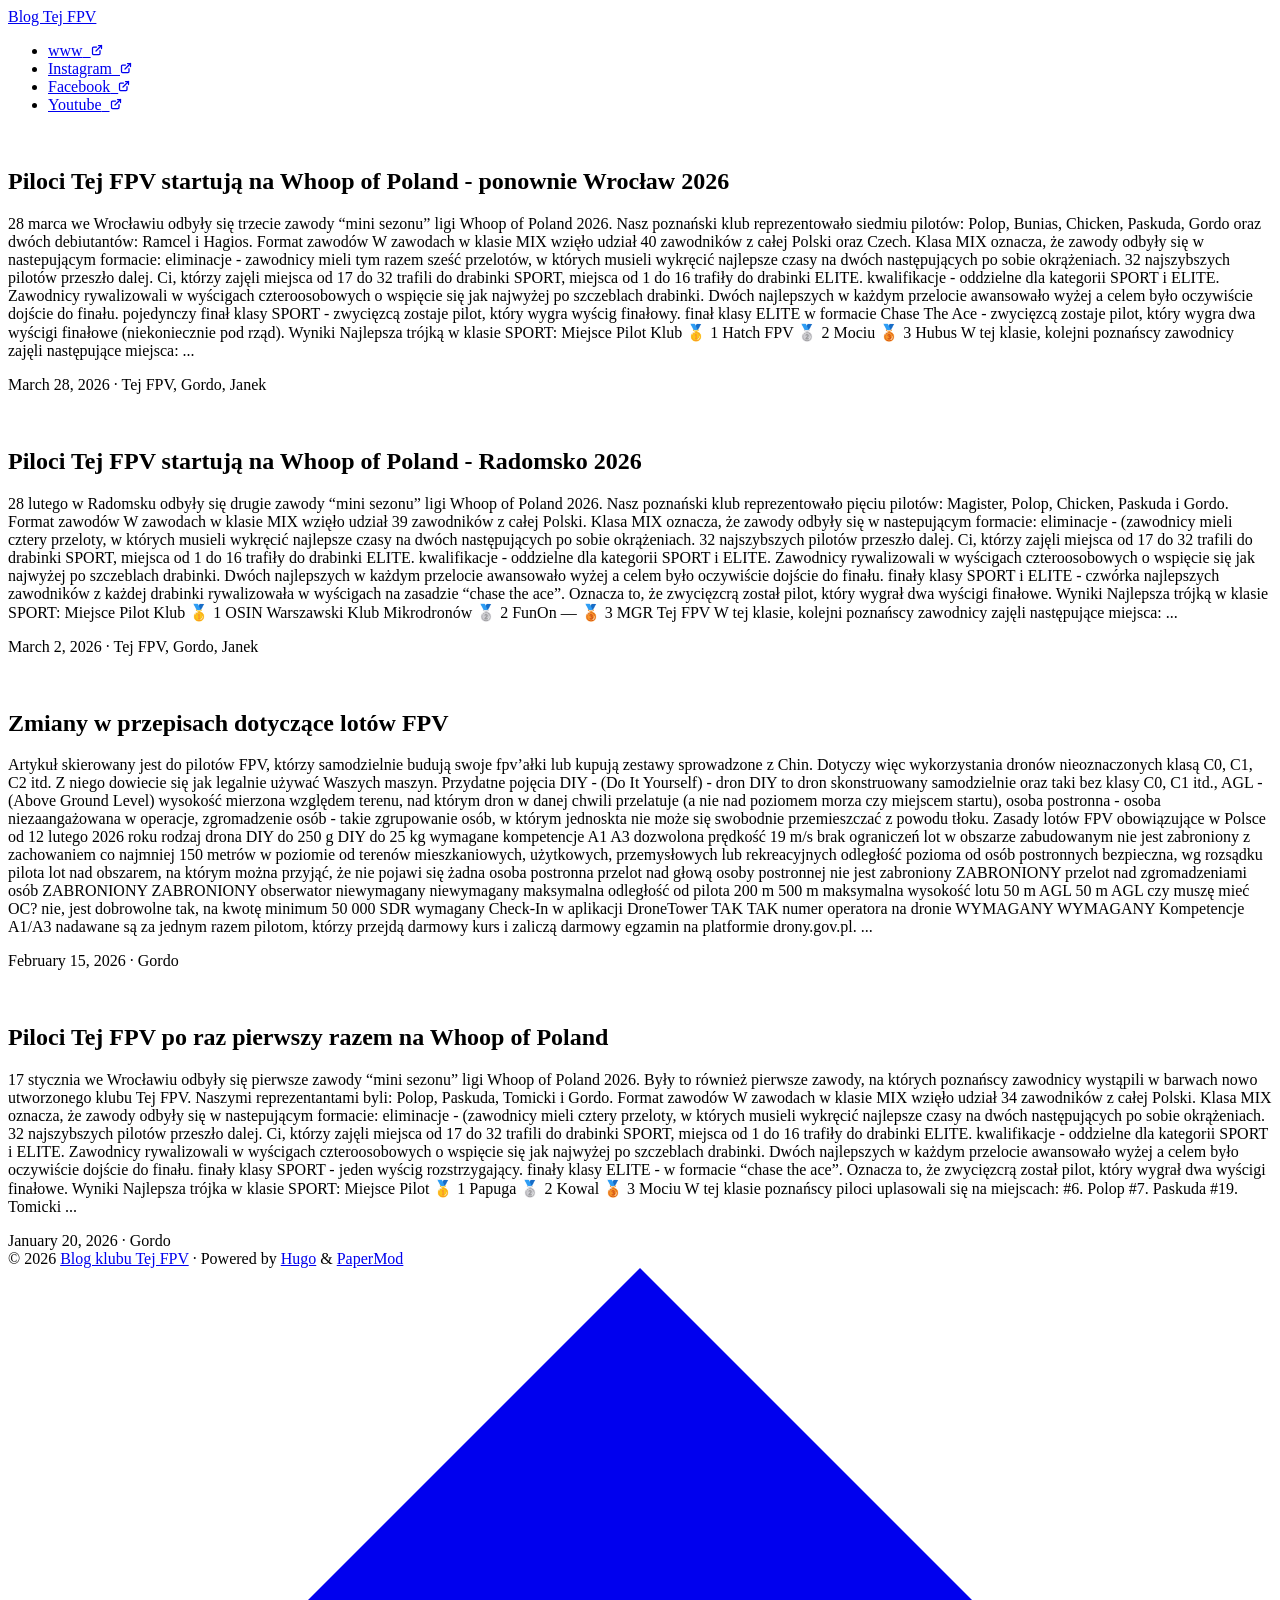
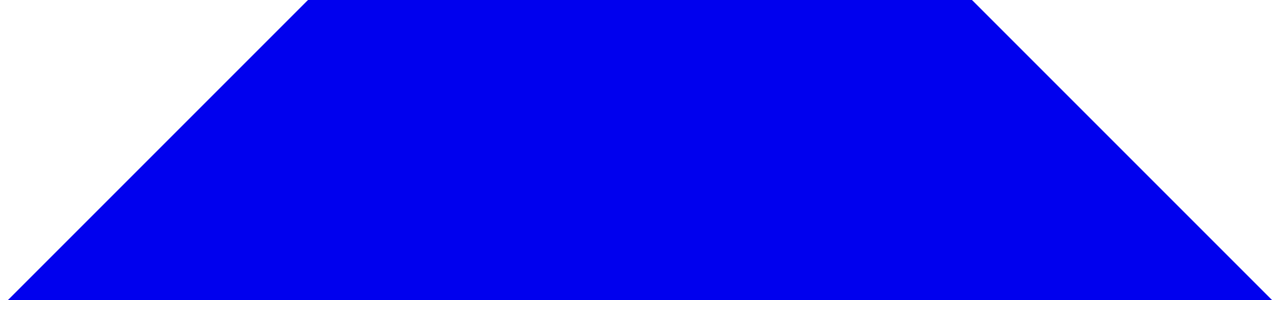
==== commit e0016d7c: "artykul z zawodow Wroclaw 2" ====
--- a/public/index.html
+++ b/public/index.html
@@ -9,7 +9,7 @@
 <title>Blog klubu Tej FPV</title>
 
 <meta name="description" content="">
-<meta name="author" content="Tej FPV">
+<meta name="author" content="Tej FPV, Gordo, Janek">
 <link rel="canonical" href="http://localhost:1313/">
 <link crossorigin="anonymous" href="/assets/css/stylesheet.css" rel="preload stylesheet" as="style">
 <link rel="icon" href="http://localhost:1313/favicon.ico">
@@ -93,6 +93,24 @@
 
 <article class="first-entry"> 
 <figure class="entry-cover">
+            <img loading="lazy" src="http://localhost:1313/posts/005_startujemy_na_whoopofpoland_wroclaw2_2026/cover_005_startujemy_na_whoop_of_poland_wroclaw_2_2026_1.jpg" alt="">
+</figure>
+  <header class="entry-header">
+    <h2 class="entry-hint-parent">Piloci Tej FPV startują na Whoop of Poland - ponownie Wrocław  2026
+    </h2>
+  </header>
+  <div class="entry-content">
+    <p>28 marca we Wrocławiu odbyły się trzecie zawody “mini sezonu” ligi Whoop of Poland 2026. Nasz poznański klub reprezentowało siedmiu pilotów: Polop, Bunias, Chicken, Paskuda, Gordo oraz dwóch debiutantów: Ramcel i Hagios.
+Format zawodów W zawodach w klasie MIX wzięło udział 40 zawodników z całej Polski oraz Czech. Klasa MIX oznacza, że zawody odbyły się w nastepującym formacie:
+eliminacje - zawodnicy mieli tym razem sześć przelotów, w których musieli wykręcić najlepsze czasy na dwóch następujących po sobie okrążeniach. 32 najszybszych pilotów przeszło dalej. Ci, którzy zajęli miejsca od 17 do 32 trafili do drabinki SPORT, miejsca od 1 do 16 trafiły do drabinki ELITE. kwalifikacje - oddzielne dla kategorii SPORT i ELITE. Zawodnicy rywalizowali w wyścigach czteroosobowych o wspięcie się jak najwyżej po szczeblach drabinki. Dwóch najlepszych w każdym przelocie awansowało wyżej a celem było oczywiście dojście do finału. pojedynczy finał klasy SPORT - zwycięzcą zostaje pilot, który wygra wyścig finałowy. finał klasy ELITE w formacie Chase The Ace - zwycięzcą zostaje pilot, który wygra dwa wyścigi finałowe (niekoniecznie pod rząd). Wyniki Najlepsza trójką w klasie SPORT: Miejsce Pilot Klub 🥇 1 Hatch FPV 🥈 2 Mociu 🥉 3 Hubus W tej klasie, kolejni poznańscy zawodnicy zajęli następujące miejsca:
+...</p>
+  </div>
+  <footer class="entry-footer"><span title='2026-03-28 00:00:00 +0000 UTC'>March 28, 2026</span>&nbsp;·&nbsp;<span>Tej FPV, Gordo, Janek</span></footer>
+  <a class="entry-link" aria-label="post link to Piloci Tej FPV startują na Whoop of Poland - ponownie Wrocław  2026" href="http://localhost:1313/posts/005_startujemy_na_whoopofpoland_wroclaw2_2026/"></a>
+</article>
+
+<article class="post-entry"> 
+<figure class="entry-cover">
             <img loading="lazy" src="http://localhost:1313/posts/004_startujemy_na_whoopofpoland_radomsko_2026/cover_004_startujemy_na_whoop_of_poland_radomsko_2026.jpg" alt="">
 </figure>
   <header class="entry-header">
@@ -105,7 +123,7 @@
 eliminacje - (zawodnicy mieli cztery przeloty, w których musieli wykręcić najlepsze czasy na dwóch następujących po sobie okrążeniach. 32 najszybszych pilotów przeszło dalej. Ci, którzy zajęli miejsca od 17 do 32 trafili do drabinki SPORT, miejsca od 1 do 16 trafiły do drabinki ELITE. kwalifikacje - oddzielne dla kategorii SPORT i ELITE. Zawodnicy rywalizowali w wyścigach czteroosobowych o wspięcie się jak najwyżej po szczeblach drabinki. Dwóch najlepszych w każdym przelocie awansowało wyżej a celem było oczywiście dojście do finału. finały klasy SPORT i ELITE - czwórka najlepszych zawodników z każdej drabinki rywalizowała w wyścigach na zasadzie “chase the ace”. Oznacza to, że zwycięzcrą został pilot, który wygrał dwa wyścigi finałowe. Wyniki Najlepsza trójką w klasie SPORT: Miejsce Pilot Klub 🥇 1 OSIN Warszawski Klub Mikrodronów 🥈 2 FunOn — 🥉 3 MGR Tej FPV W tej klasie, kolejni poznańscy zawodnicy zajęli następujące miejsca:
 ...</p>
   </div>
-  <footer class="entry-footer"><span title='2026-03-02 00:00:00 +0000 UTC'>March 2, 2026</span>&nbsp;·&nbsp;<span>Tej FPV</span></footer>
+  <footer class="entry-footer"><span title='2026-03-02 00:00:00 +0000 UTC'>March 2, 2026</span>&nbsp;·&nbsp;<span>Tej FPV, Gordo, Janek</span></footer>
   <a class="entry-link" aria-label="post link to Piloci Tej FPV startują na Whoop of Poland - Radomsko 2026" href="http://localhost:1313/posts/004_startujemy_na_whoopofpoland_radomsko_2026/"></a>
 </article>
 
@@ -122,7 +140,7 @@
 Przydatne pojęcia DIY - (Do It Yourself) - dron DIY to dron skonstruowany samodzielnie oraz taki bez klasy C0, C1 itd., AGL - (Above Ground Level) wysokość mierzona względem terenu, nad którym dron w danej chwili przelatuje (a nie nad poziomem morza czy miejscem startu), osoba postronna - osoba niezaangażowana w operacje, zgromadzenie osób - takie zgrupowanie osób, w którym jednoskta nie może się swobodnie przemieszczać z powodu tłoku. Zasady lotów FPV obowiązujące w Polsce od 12 lutego 2026 roku rodzaj drona DIY do 250 g DIY do 25 kg wymagane kompetencje A1 A3 dozwolona prędkość 19 m/s brak ograniczeń lot w obszarze zabudowanym nie jest zabroniony z zachowaniem co najmniej 150 metrów w poziomie od terenów mieszkaniowych, użytkowych, przemysłowych lub rekreacyjnych odległość pozioma od osób postronnych bezpieczna, wg rozsądku pilota lot nad obszarem, na którym można przyjąć, że nie pojawi się żadna osoba postronna przelot nad głową osoby postronnej nie jest zabroniony ZABRONIONY przelot nad zgromadzeniami osób ZABRONIONY ZABRONIONY obserwator niewymagany niewymagany maksymalna odległość od pilota 200 m 500 m maksymalna wysokość lotu 50 m AGL 50 m AGL czy muszę mieć OC? nie, jest dobrowolne tak, na kwotę minimum 50 000 SDR wymagany Check-In w aplikacji DroneTower TAK TAK numer operatora na dronie WYMAGANY WYMAGANY Kompetencje A1/A3 nadawane są za jednym razem pilotom, którzy przejdą darmowy kurs i zaliczą darmowy egzamin na platformie drony.gov.pl.
 ...</p>
   </div>
-  <footer class="entry-footer"><span title='2026-02-15 00:00:00 +0000 UTC'>February 15, 2026</span>&nbsp;·&nbsp;<span>Tej FPV</span></footer>
+  <footer class="entry-footer"><span title='2026-02-15 00:00:00 +0000 UTC'>February 15, 2026</span>&nbsp;·&nbsp;<span>Gordo</span></footer>
   <a class="entry-link" aria-label="post link to Zmiany w przepisach dotyczące lotów FPV" href="http://localhost:1313/posts/003_zwolnienia_dla_pilotow_fpv/"></a>
 </article>
 
@@ -143,7 +161,7 @@
 #19. Tomicki
 ...</p>
   </div>
-  <footer class="entry-footer"><span title='2026-01-20 00:00:00 +0000 UTC'>January 20, 2026</span>&nbsp;·&nbsp;<span>Tej FPV</span></footer>
+  <footer class="entry-footer"><span title='2026-01-20 00:00:00 +0000 UTC'>January 20, 2026</span>&nbsp;·&nbsp;<span>Gordo</span></footer>
   <a class="entry-link" aria-label="post link to Piloci Tej FPV po raz pierwszy razem na Whoop of Poland" href="http://localhost:1313/posts/002_whoopofpoland_wroclaw_2026/"></a>
 </article>
     </main>
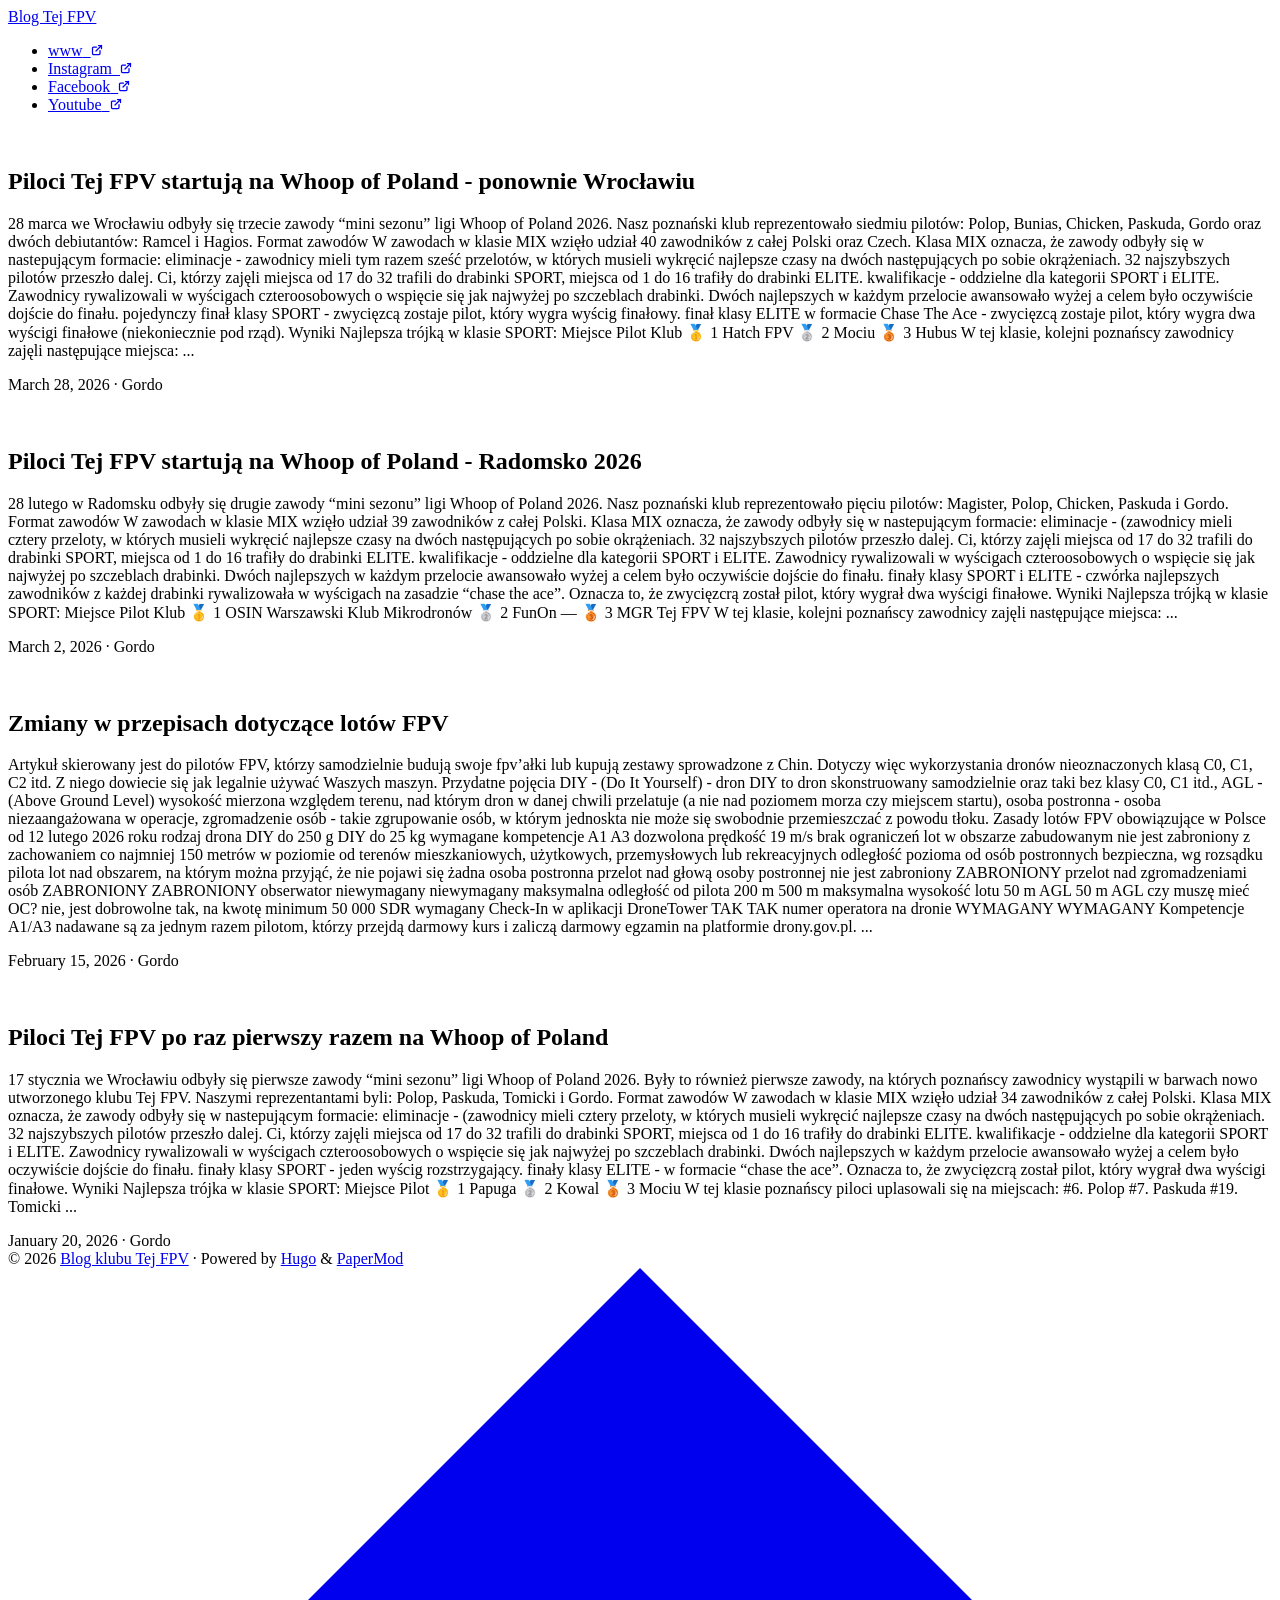
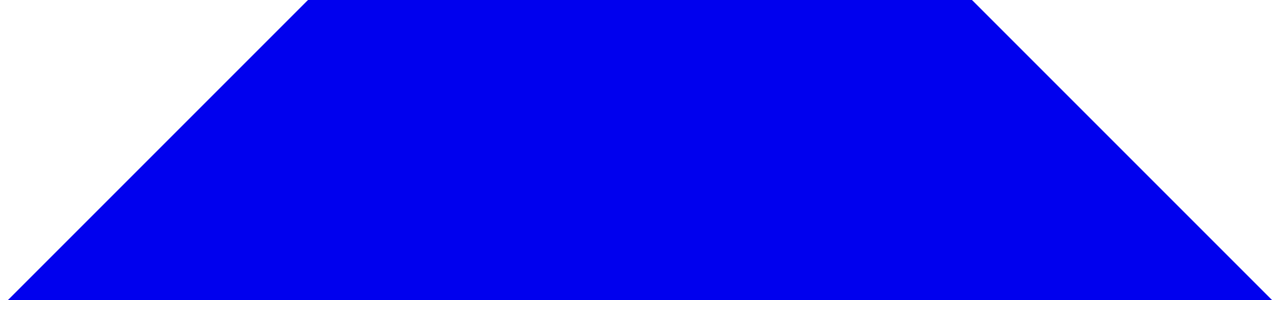
==== commit 133cd40a: "Poprawka autorów" ====
--- a/public/index.html
+++ b/public/index.html
@@ -96,7 +96,7 @@
             <img loading="lazy" src="http://localhost:1313/posts/005_startujemy_na_whoopofpoland_wroclaw2_2026/cover_005_startujemy_na_whoop_of_poland_wroclaw_2_2026_1.jpg" alt="">
 </figure>
   <header class="entry-header">
-    <h2 class="entry-hint-parent">Piloci Tej FPV startują na Whoop of Poland - ponownie Wrocław  2026
+    <h2 class="entry-hint-parent">Piloci Tej FPV startują na Whoop of Poland - ponownie Wrocławiu
     </h2>
   </header>
   <div class="entry-content">
@@ -105,8 +105,8 @@
 eliminacje - zawodnicy mieli tym razem sześć przelotów, w których musieli wykręcić najlepsze czasy na dwóch następujących po sobie okrążeniach. 32 najszybszych pilotów przeszło dalej. Ci, którzy zajęli miejsca od 17 do 32 trafili do drabinki SPORT, miejsca od 1 do 16 trafiły do drabinki ELITE. kwalifikacje - oddzielne dla kategorii SPORT i ELITE. Zawodnicy rywalizowali w wyścigach czteroosobowych o wspięcie się jak najwyżej po szczeblach drabinki. Dwóch najlepszych w każdym przelocie awansowało wyżej a celem było oczywiście dojście do finału. pojedynczy finał klasy SPORT - zwycięzcą zostaje pilot, który wygra wyścig finałowy. finał klasy ELITE w formacie Chase The Ace - zwycięzcą zostaje pilot, który wygra dwa wyścigi finałowe (niekoniecznie pod rząd). Wyniki Najlepsza trójką w klasie SPORT: Miejsce Pilot Klub 🥇 1 Hatch FPV 🥈 2 Mociu 🥉 3 Hubus W tej klasie, kolejni poznańscy zawodnicy zajęli następujące miejsca:
 ...</p>
   </div>
-  <footer class="entry-footer"><span title='2026-03-28 00:00:00 +0000 UTC'>March 28, 2026</span>&nbsp;·&nbsp;<span>Tej FPV, Gordo, Janek</span></footer>
-  <a class="entry-link" aria-label="post link to Piloci Tej FPV startują na Whoop of Poland - ponownie Wrocław  2026" href="http://localhost:1313/posts/005_startujemy_na_whoopofpoland_wroclaw2_2026/"></a>
+  <footer class="entry-footer"><span title='2026-03-28 00:00:00 +0000 UTC'>March 28, 2026</span>&nbsp;·&nbsp;<span>Gordo</span></footer>
+  <a class="entry-link" aria-label="post link to Piloci Tej FPV startują na Whoop of Poland - ponownie Wrocławiu" href="http://localhost:1313/posts/005_startujemy_na_whoopofpoland_wroclaw2_2026/"></a>
 </article>
 
 <article class="post-entry"> 
@@ -123,7 +123,7 @@
 eliminacje - (zawodnicy mieli cztery przeloty, w których musieli wykręcić najlepsze czasy na dwóch następujących po sobie okrążeniach. 32 najszybszych pilotów przeszło dalej. Ci, którzy zajęli miejsca od 17 do 32 trafili do drabinki SPORT, miejsca od 1 do 16 trafiły do drabinki ELITE. kwalifikacje - oddzielne dla kategorii SPORT i ELITE. Zawodnicy rywalizowali w wyścigach czteroosobowych o wspięcie się jak najwyżej po szczeblach drabinki. Dwóch najlepszych w każdym przelocie awansowało wyżej a celem było oczywiście dojście do finału. finały klasy SPORT i ELITE - czwórka najlepszych zawodników z każdej drabinki rywalizowała w wyścigach na zasadzie “chase the ace”. Oznacza to, że zwycięzcrą został pilot, który wygrał dwa wyścigi finałowe. Wyniki Najlepsza trójką w klasie SPORT: Miejsce Pilot Klub 🥇 1 OSIN Warszawski Klub Mikrodronów 🥈 2 FunOn — 🥉 3 MGR Tej FPV W tej klasie, kolejni poznańscy zawodnicy zajęli następujące miejsca:
 ...</p>
   </div>
-  <footer class="entry-footer"><span title='2026-03-02 00:00:00 +0000 UTC'>March 2, 2026</span>&nbsp;·&nbsp;<span>Tej FPV, Gordo, Janek</span></footer>
+  <footer class="entry-footer"><span title='2026-03-02 00:00:00 +0000 UTC'>March 2, 2026</span>&nbsp;·&nbsp;<span>Gordo</span></footer>
   <a class="entry-link" aria-label="post link to Piloci Tej FPV startują na Whoop of Poland - Radomsko 2026" href="http://localhost:1313/posts/004_startujemy_na_whoopofpoland_radomsko_2026/"></a>
 </article>
 
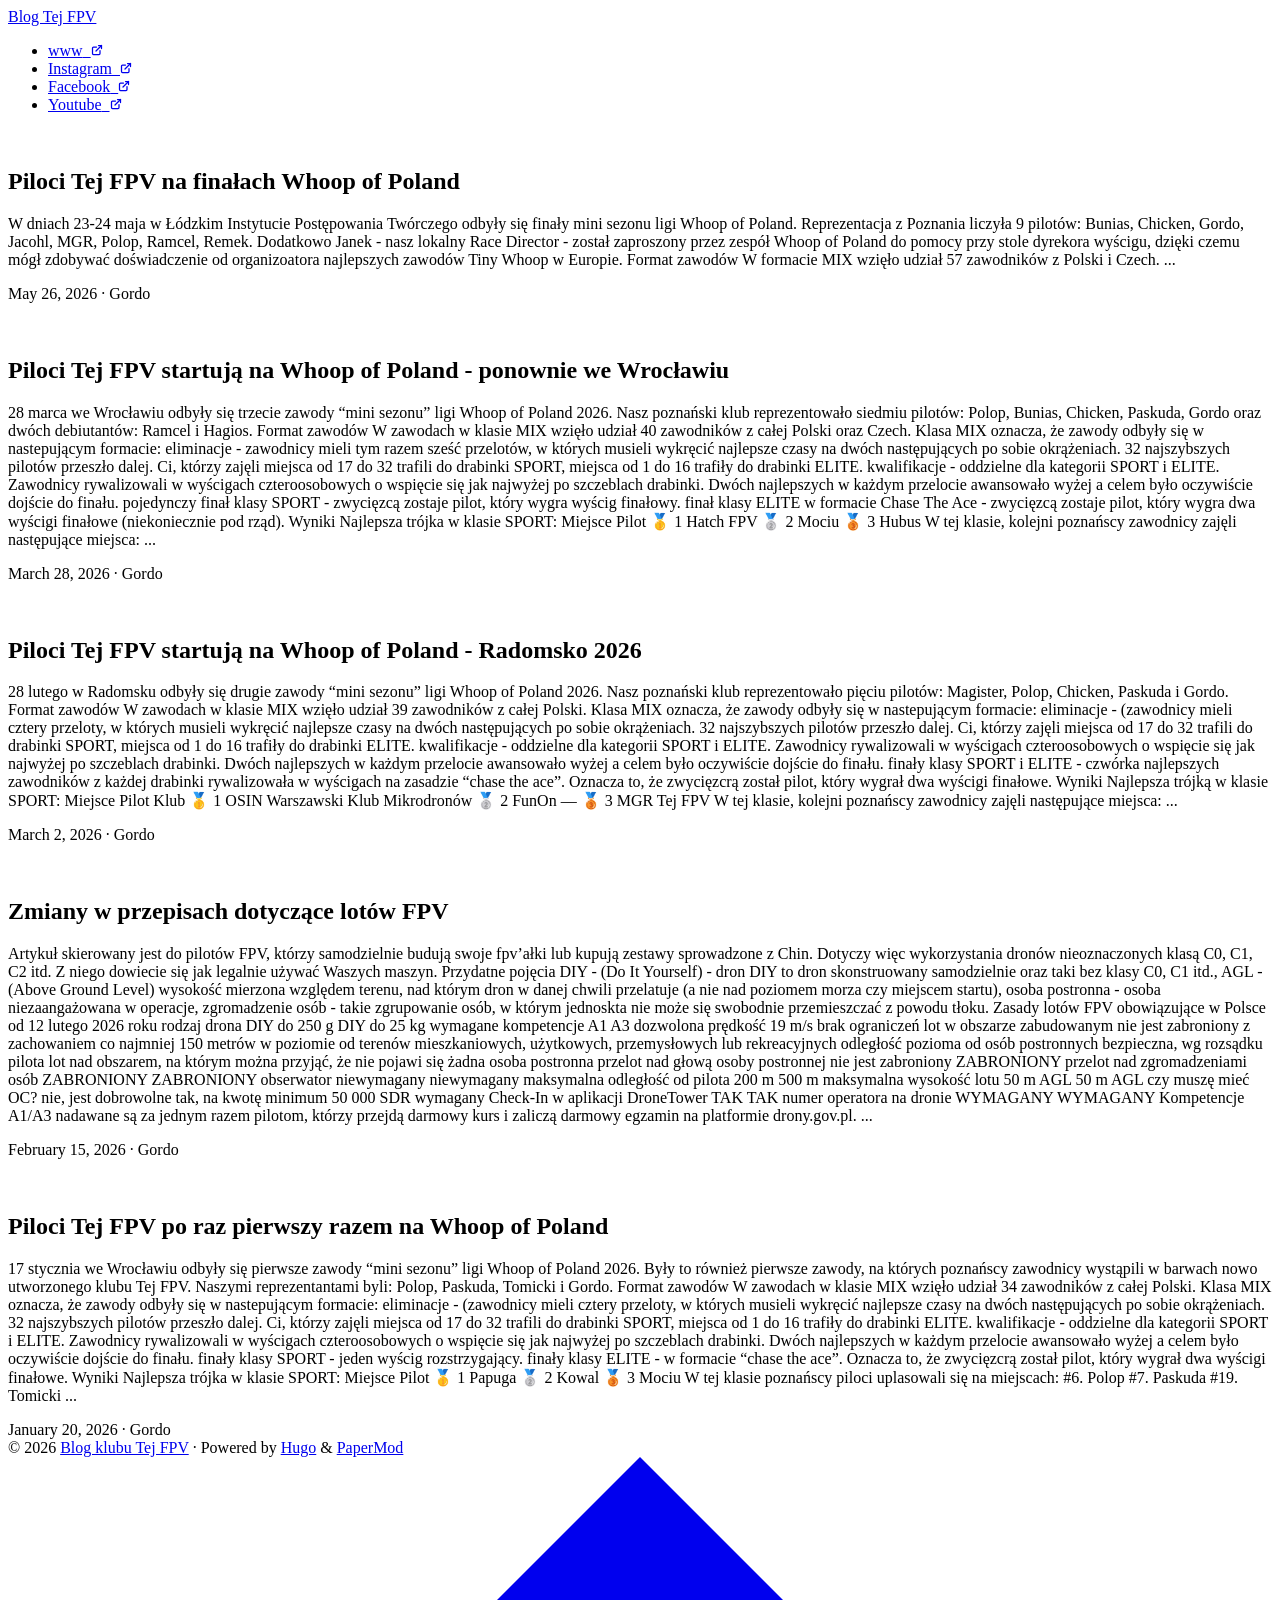
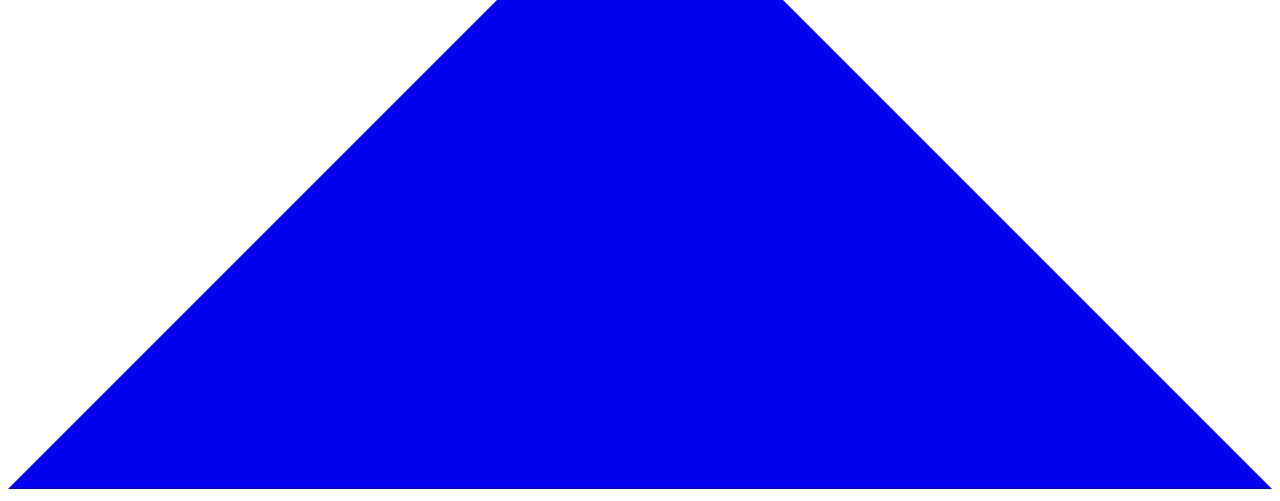
==== commit e1d8bcda: "dodanie artykulu o finalach WoP z maja" ====
--- a/public/index.html
+++ b/public/index.html
@@ -93,20 +93,38 @@
 
 <article class="first-entry"> 
 <figure class="entry-cover">
+            <img loading="lazy" src="http://localhost:1313/posts/006_finaly_whoop_of_poland_2026/cover_006_finaly_whoop_of_poland_2026_1.jpg" alt="">
+</figure>
+  <header class="entry-header">
+    <h2 class="entry-hint-parent">Piloci Tej FPV na finałach Whoop of Poland
+    </h2>
+  </header>
+  <div class="entry-content">
+    <p>W dniach 23-24 maja w Łódzkim Instytucie Postępowania Twórczego odbyły się finały mini sezonu ligi Whoop of Poland. Reprezentacja z Poznania liczyła 9 pilotów:
+Bunias, Chicken, Gordo, Jacohl, MGR, Polop, Ramcel, Remek. Dodatkowo Janek - nasz lokalny Race Director - został zaproszony przez zespół Whoop of Poland do pomocy przy stole dyrekora wyścigu, dzięki czemu mógł zdobywać doświadczenie od organizoatora najlepszych zawodów Tiny Whoop w Europie.
+Format zawodów W formacie MIX wzięło udział 57 zawodników z Polski i Czech.
+...</p>
+  </div>
+  <footer class="entry-footer"><span title='2026-05-26 00:00:00 +0000 UTC'>May 26, 2026</span>&nbsp;·&nbsp;<span>Gordo</span></footer>
+  <a class="entry-link" aria-label="post link to Piloci Tej FPV na finałach Whoop of Poland" href="http://localhost:1313/posts/006_finaly_whoop_of_poland_2026/"></a>
+</article>
+
+<article class="post-entry"> 
+<figure class="entry-cover">
             <img loading="lazy" src="http://localhost:1313/posts/005_startujemy_na_whoopofpoland_wroclaw2_2026/cover_005_startujemy_na_whoop_of_poland_wroclaw_2_2026_1.jpg" alt="">
 </figure>
   <header class="entry-header">
-    <h2 class="entry-hint-parent">Piloci Tej FPV startują na Whoop of Poland - ponownie Wrocławiu
+    <h2 class="entry-hint-parent">Piloci Tej FPV startują na Whoop of Poland - ponownie we Wrocławiu
     </h2>
   </header>
   <div class="entry-content">
     <p>28 marca we Wrocławiu odbyły się trzecie zawody “mini sezonu” ligi Whoop of Poland 2026. Nasz poznański klub reprezentowało siedmiu pilotów: Polop, Bunias, Chicken, Paskuda, Gordo oraz dwóch debiutantów: Ramcel i Hagios.
 Format zawodów W zawodach w klasie MIX wzięło udział 40 zawodników z całej Polski oraz Czech. Klasa MIX oznacza, że zawody odbyły się w nastepującym formacie:
-eliminacje - zawodnicy mieli tym razem sześć przelotów, w których musieli wykręcić najlepsze czasy na dwóch następujących po sobie okrążeniach. 32 najszybszych pilotów przeszło dalej. Ci, którzy zajęli miejsca od 17 do 32 trafili do drabinki SPORT, miejsca od 1 do 16 trafiły do drabinki ELITE. kwalifikacje - oddzielne dla kategorii SPORT i ELITE. Zawodnicy rywalizowali w wyścigach czteroosobowych o wspięcie się jak najwyżej po szczeblach drabinki. Dwóch najlepszych w każdym przelocie awansowało wyżej a celem było oczywiście dojście do finału. pojedynczy finał klasy SPORT - zwycięzcą zostaje pilot, który wygra wyścig finałowy. finał klasy ELITE w formacie Chase The Ace - zwycięzcą zostaje pilot, który wygra dwa wyścigi finałowe (niekoniecznie pod rząd). Wyniki Najlepsza trójką w klasie SPORT: Miejsce Pilot Klub 🥇 1 Hatch FPV 🥈 2 Mociu 🥉 3 Hubus W tej klasie, kolejni poznańscy zawodnicy zajęli następujące miejsca:
+eliminacje - zawodnicy mieli tym razem sześć przelotów, w których musieli wykręcić najlepsze czasy na dwóch następujących po sobie okrążeniach. 32 najszybszych pilotów przeszło dalej. Ci, którzy zajęli miejsca od 17 do 32 trafili do drabinki SPORT, miejsca od 1 do 16 trafiły do drabinki ELITE. kwalifikacje - oddzielne dla kategorii SPORT i ELITE. Zawodnicy rywalizowali w wyścigach czteroosobowych o wspięcie się jak najwyżej po szczeblach drabinki. Dwóch najlepszych w każdym przelocie awansowało wyżej a celem było oczywiście dojście do finału. pojedynczy finał klasy SPORT - zwycięzcą zostaje pilot, który wygra wyścig finałowy. finał klasy ELITE w formacie Chase The Ace - zwycięzcą zostaje pilot, który wygra dwa wyścigi finałowe (niekoniecznie pod rząd). Wyniki Najlepsza trójka w klasie SPORT: Miejsce Pilot 🥇 1 Hatch FPV 🥈 2 Mociu 🥉 3 Hubus W tej klasie, kolejni poznańscy zawodnicy zajęli następujące miejsca:
 ...</p>
   </div>
   <footer class="entry-footer"><span title='2026-03-28 00:00:00 +0000 UTC'>March 28, 2026</span>&nbsp;·&nbsp;<span>Gordo</span></footer>
-  <a class="entry-link" aria-label="post link to Piloci Tej FPV startują na Whoop of Poland - ponownie Wrocławiu" href="http://localhost:1313/posts/005_startujemy_na_whoopofpoland_wroclaw2_2026/"></a>
+  <a class="entry-link" aria-label="post link to Piloci Tej FPV startują na Whoop of Poland - ponownie we Wrocławiu" href="http://localhost:1313/posts/005_startujemy_na_whoopofpoland_wroclaw2_2026/"></a>
 </article>
 
 <article class="post-entry"> 
